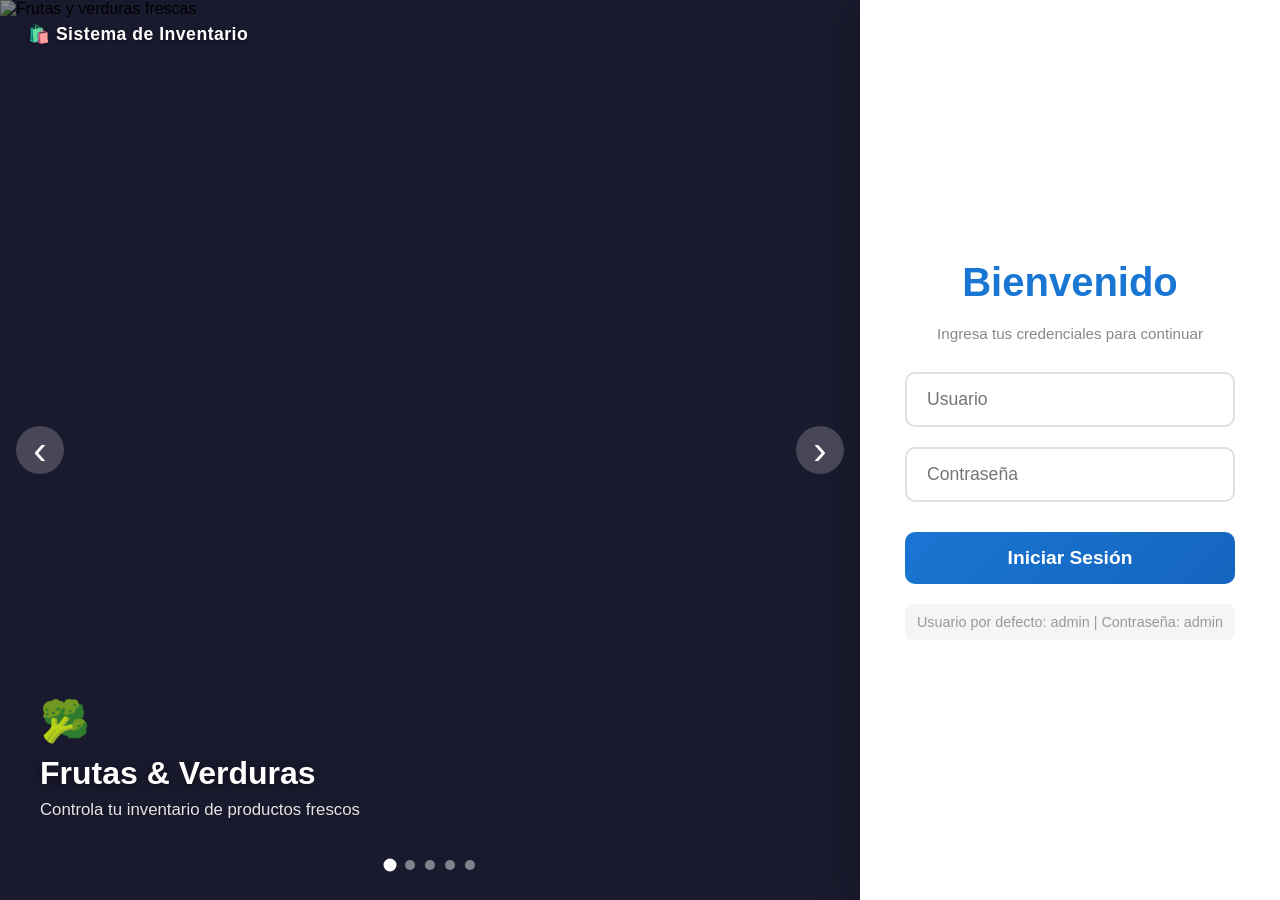
==== index.html @ e0948ab6 "primer commit" ====
<!DOCTYPE html>
<html lang="es">
<head>
    <meta charset="UTF-8">
    <meta name="viewport" content="width=device-width, initial-scale=1.0">
    <title>Sistema de Inventario</title>
    <link rel="stylesheet" href="styles.css">
    <!-- Librerías para exportar -->
    <script src="https://cdnjs.cloudflare.com/ajax/libs/xlsx/0.18.5/xlsx.full.min.js"></script>
    <script src="https://cdnjs.cloudflare.com/ajax/libs/jspdf/2.5.1/jspdf.umd.min.js"></script>
    <script src="https://cdnjs.cloudflare.com/ajax/libs/jspdf-autotable/3.5.31/jspdf.plugin.autotable.min.js"></script>
</head>
<body>
    <!-- Pantalla de Login -->
    <div id="loginScreen" class="login-screen">

        <!-- Carrusel izquierdo -->
        <div class="login-carousel">
            <div class="carousel-track">
                <div class="carousel-slide active">
                    <img src="https://images.unsplash.com/photo-1542838132-92c53300491e?w=800&q=80" alt="Frutas y verduras frescas">
                    <div class="carousel-caption">
                        <span class="carousel-icon">🥦</span>
                        <h2>Frutas & Verduras</h2>
                        <p>Controla tu inventario de productos frescos</p>
                    </div>
                </div>
                <div class="carousel-slide">
                    <img src="https://images.unsplash.com/photo-1498654896293-37aacf113fd9?w=800&q=80" alt="Granos y cereales">
                    <div class="carousel-caption">
                        <span class="carousel-icon">🌾</span>
                        <h2>Granos & Cereales</h2>
                        <p>Arroz, frijoles, lentejas y más</p>
                    </div>
                </div>
                <div class="carousel-slide">
                    <img src="https://images.unsplash.com/photo-1563636619-e9143da7973b?w=800&q=80" alt="Lácteos">
                    <div class="carousel-caption">
                        <span class="carousel-icon">🥛</span>
                        <h2>Lácteos</h2>
                        <p>Leche, quesos, yogures y derivados</p>
                    </div>
                </div>
                <div class="carousel-slide">
                    <img src="https://images.unsplash.com/photo-1607349913338-fca6f7fc42d0?w=800&q=80" alt="Carnes y proteínas">
                    <div class="carousel-caption">
                        <span class="carousel-icon">🥩</span>
                        <h2>Carnes & Proteínas</h2>
                        <p>Gestiona tu stock de proteínas fácilmente</p>
                    </div>
                </div>
                <div class="carousel-slide">
                    <img src="https://images.unsplash.com/photo-1574484284002-952d92456975?w=800&q=80" alt="Aceites y enlatados">
                    <div class="carousel-caption">
                        <span class="carousel-icon">🛒</span>
                        <h2>Canasta Familiar</h2>
                        <p>Todo tu mercado en un solo sistema</p>
                    </div>
                </div>
            </div>

            <!-- Indicadores -->
            <div class="carousel-dots">
                <span class="dot active" onclick="irASlide(0)"></span>
                <span class="dot" onclick="irASlide(1)"></span>
                <span class="dot" onclick="irASlide(2)"></span>
                <span class="dot" onclick="irASlide(3)"></span>
                <span class="dot" onclick="irASlide(4)"></span>
            </div>

            <!-- Flechas -->
            <button class="carousel-arrow left" onclick="moverCarrusel(-1)">&#8249;</button>
            <button class="carousel-arrow right" onclick="moverCarrusel(1)">&#8250;</button>

            <!-- Overlay con branding -->
            <div class="carousel-brand">
                <span>🛍️ Sistema de Inventario</span>
            </div>
        </div>

        <!-- Formulario derecho -->
        <div class="login-container">
            <h1>Bienvenido</h1>
            <p class="login-subtitle">Ingresa tus credenciales para continuar</p>
            <form id="formLogin">
                <input type="text" id="usuario" placeholder="Usuario" required>
                <input type="password" id="password" placeholder="Contraseña" required>
                <button type="submit">Iniciar Sesión</button>
            </form>
            <p class="login-hint">Usuario por defecto: admin | Contraseña: admin</p>
        </div>
    </div>

    <!-- Sistema Principal -->
    <div class="container" id="mainSystem" style="display: none;">
        <header>
            <h1>Sistema de Inventario</h1>
            <div class="user-info">
                <span id="nombreUsuario" class="user-name"></span>
                <span id="rolUsuario" class="user-role"></span>
                <button id="btnCerrarSesion" class="btn-logout">Cerrar Sesión</button>
            </div>
        </header>

        <nav class="tabs">
            <button class="tab-btn active" data-tab="ingresar">Ingresar Productos</button>
            <button class="tab-btn" data-tab="visualizar">Visualizar Productos</button>
            <button class="tab-btn" data-tab="seleccionar">Seleccionar Productos</button>
            <button class="tab-btn" id="tabUsuarios" data-tab="usuarios" style="display: none;">Gestión de Usuarios</button>
        </nav>

        <!-- Módulo 1: Ingresar Productos -->
        <section id="ingresar" class="tab-content active">
            <h2>Ingresar Productos</h2>
            
            <div class="input-mode">
                <button id="modoIndividual" class="mode-btn active">Individual</button>
                <button id="modoMasivo" class="mode-btn">Masivo</button>
            </div>

            <!-- Ingreso Individual -->
            <div id="formularioIndividual" class="form-container">
                <form id="formProducto">
                    <input type="text" id="nombre" placeholder="Nombre del producto" required>
                    <input type="number" id="cantidad" placeholder="Cantidad" required min="1">
                    <input type="number" id="precio" placeholder="Precio" required min="0" step="0.01">
                    <input type="text" id="categoria" placeholder="Categoría">
                    <button type="submit">Agregar Producto</button>
                </form>
            </div>

            <!-- Ingreso Masivo -->
            <div id="formularioMasivo" class="form-container" style="display: none;">
                <div class="upload-section">
                    <h3>Opción 1: Cargar desde archivo</h3>
                    <input type="file" id="archivoProductos" accept=".csv,.txt" class="file-input">
                    <button type="button" id="btnCargarArchivo" class="btn-cargar">Cargar Archivo CSV/TXT</button>
                    <p class="file-hint">Formato: nombre,cantidad,precio,categoría (una línea por producto)</p>
                </div>
                
                <div class="divider">O</div>
                
                <div class="manual-section">
                    <h3>Opción 2: Ingresar manualmente</h3>
                    <p>Ingresa productos en formato: nombre,cantidad,precio,categoría (uno por línea)</p>
                    <textarea id="productosMasivos" rows="10" placeholder="Ejemplo:&#10;Laptop,5,1200.50,Electrónica&#10;Mouse,20,15.99,Accesorios"></textarea>
                    <button id="btnAgregarMasivo">Agregar Productos Masivos</button>
                </div>
            </div>
        </section>

        <!-- Módulo 2: Visualizar Productos -->
        <section id="visualizar" class="tab-content">
            <h2>Visualizar Productos</h2>
            <div class="search-bar">
                <input type="text" id="buscar" placeholder="Buscar productos...">
            </div>
            <div id="listaProductos" class="productos-grid"></div>
        </section>

        <!-- Módulo 3: Seleccionar Productos -->
        <section id="seleccionar" class="tab-content">
            <h2>Seleccionar Productos</h2>
            <div id="productosSeleccion" class="productos-seleccion"></div>
            <div class="seleccion-acciones">
                <button id="btnVenderProductos" class="btn-vender">💰 Vender Productos</button>
                <button id="btnLimpiarSeleccion">🗑️ Limpiar Selección</button>
            </div>
            <div id="resumenSeleccion"></div>
        </section>

        <!-- Módulo 4: Gestión de Usuarios (Solo Admin) -->
        <section id="usuarios" class="tab-content">
            <h2>Gestión de Usuarios</h2>
            
            <div class="usuarios-header">
                <button id="btnNuevoUsuario" class="btn-nuevo-usuario">➕ Nuevo Usuario</button>
            </div>

            <div id="listaUsuarios" class="usuarios-grid"></div>
        </section>
    </div>

    <!-- Notificaciones -->
    <div id="notificacion" class="notificacion">
        <span class="notificacion-icono"></span>
        <span class="notificacion-mensaje"></span>
    </div>

    <!-- Modal para editar producto -->
    <div id="modalEditar" class="modal">
        <div class="modal-content">
            <h2>Editar Producto</h2>
            <form id="formEditar">
                <input type="hidden" id="editarId">
                <input type="text" id="editarNombre" placeholder="Nombre del producto" required>
                <input type="number" id="editarCantidad" placeholder="Cantidad" required min="1">
                <input type="number" id="editarPrecio" placeholder="Precio" required min="0" step="0.01">
                <input type="text" id="editarCategoria" placeholder="Categoría">
                <div class="modal-acciones">
                    <button type="submit" class="btn-guardar">Guardar Cambios</button>
                    <button type="button" class="btn-cancelar" onclick="cerrarModal()">Cancelar</button>
                </div>
            </form>
        </div>
    </div>

    <!-- Modal para seleccionar formato de exportación -->
    <div id="modalExportar" class="modal">
        <div class="modal-content modal-exportar">
            <h2>¿Cómo deseas exportar la factura?</h2>
            <p class="modal-subtitle">Selecciona el formato de exportación para la venta</p>
            <div class="export-buttons">
                <button id="btnConfirmarExcel" class="btn-export-option btn-excel">
                    <span class="icon">📊</span>
                    <span class="text">Exportar a CSV</span>
                    <span class="desc">Archivo .csv simple</span>
                </button>
                <button id="btnConfirmarPDF" class="btn-export-option btn-pdf">
                    <span class="icon">📄</span>
                    <span class="text">Exportar a PDF</span>
                    <span class="desc">Documento imprimible</span>
                </button>
            </div>
            <button class="btn-cancelar-modal" onclick="cerrarModalExportar()">Cancelar</button>
        </div>
    </div>

    <!-- Modal para crear/editar usuario -->
    <div id="modalUsuario" class="modal">
        <div class="modal-content">
            <h2 id="tituloModalUsuario">Nuevo Usuario</h2>
            <form id="formUsuario">
                <input type="hidden" id="usuarioId">
                <input type="text" id="usuarioNombre" placeholder="Nombre completo" required>
                <input type="text" id="usuarioUsername" placeholder="Nombre de usuario" required>
                <input type="password" id="usuarioPassword" placeholder="Contraseña" required>
                <select id="usuarioRol" required>
                    <option value="">Seleccionar rol</option>
                    <option value="admin">Administrador</option>
                    <option value="usuario">Usuario</option>
                </select>
                <div class="modal-acciones">
                    <button type="submit" class="btn-guardar">Guardar Usuario</button>
                    <button type="button" class="btn-cancelar" onclick="cerrarModalUsuario()">Cancelar</button>
                </div>
            </form>
        </div>
    </div>

    <script src="script.js"></script>

    <!-- Script del carrusel -->
    <script>
        let slideActual = 0;
        const slides = document.querySelectorAll('.carousel-slide');
        const dots = document.querySelectorAll('.dot');
        let intervalo = null;

        function mostrarSlide(index) {
            slides.forEach(s => s.classList.remove('active'));
            dots.forEach(d => d.classList.remove('active'));
            slideActual = (index + slides.length) % slides.length;
            slides[slideActual].classList.add('active');
            dots[slideActual].classList.add('active');
        }

        function moverCarrusel(direccion) {
            mostrarSlide(slideActual + direccion);
            reiniciarIntervalo();
        }

        function irASlide(index) {
            mostrarSlide(index);
            reiniciarIntervalo();
        }

        function reiniciarIntervalo() {
            clearInterval(intervalo);
            intervalo = setInterval(() => mostrarSlide(slideActual + 1), 4000);
        }

        intervalo = setInterval(() => mostrarSlide(slideActual + 1), 4000);
    </script>
</body>
</html>
---- styles.css ----
* {
    margin: 0;
    padding: 0;
    box-sizing: border-box;
}

body {
    font-family: 'Segoe UI', Tahoma, Geneva, Verdana, sans-serif;
    background: linear-gradient(135deg, #e3f2fd 0%, #bbdefb 100%);
    min-height: 100vh;
    padding: 20px;
}

/* ========== LOGIN CON CARRUSEL ========== */
.login-screen {
    display: flex;
    min-height: 100vh;
    position: fixed;
    top: 0;
    left: 0;
    right: 0;
    bottom: 0;
    z-index: 1000;
    background: #1a1a2e;
}

/* Carrusel lado izquierdo */
.login-carousel {
    flex: 1.2;
    position: relative;
    overflow: hidden;
    display: none;
}

@media (min-width: 768px) {
    .login-carousel { display: block; }
}

.carousel-track {
    width: 100%;
    height: 100%;
}

.carousel-slide {
    position: absolute;
    inset: 0;
    opacity: 0;
    transition: opacity 0.8s ease;
}

.carousel-slide.active {
    opacity: 1;
}

.carousel-slide img {
    width: 100%;
    height: 100%;
    object-fit: cover;
    filter: brightness(0.55);
}

.carousel-caption {
    position: absolute;
    bottom: 80px;
    left: 40px;
    right: 40px;
    color: white;
    animation: fadeUp 0.6s ease;
}

@keyframes fadeUp {
    from { opacity: 0; transform: translateY(20px); }
    to   { opacity: 1; transform: translateY(0); }
}

.carousel-icon {
    font-size: 2.5em;
    display: block;
    margin-bottom: 10px;
}

.carousel-caption h2 {
    font-size: 2em;
    font-weight: 700;
    margin-bottom: 8px;
    text-shadow: 0 2px 8px rgba(0,0,0,0.5);
}

.carousel-caption p {
    font-size: 1.05em;
    opacity: 0.88;
    text-shadow: 0 1px 4px rgba(0,0,0,0.4);
}

.carousel-arrow {
    position: absolute;
    top: 50%;
    transform: translateY(-50%);
    background: rgba(255,255,255,0.2);
    border: none;
    color: white;
    font-size: 2.5em;
    width: 48px;
    height: 48px;
    border-radius: 50%;
    cursor: pointer;
    transition: background 0.3s;
    display: flex;
    align-items: center;
    justify-content: center;
    z-index: 10;
    backdrop-filter: blur(4px);
    line-height: 1;
}

.carousel-arrow:hover { background: rgba(255,255,255,0.4); }
.carousel-arrow.left  { left: 16px; }
.carousel-arrow.right { right: 16px; }

.carousel-dots {
    position: absolute;
    bottom: 30px;
    left: 50%;
    transform: translateX(-50%);
    display: flex;
    gap: 10px;
    z-index: 10;
}

.dot {
    width: 10px;
    height: 10px;
    border-radius: 50%;
    background: rgba(255,255,255,0.45);
    cursor: pointer;
    transition: all 0.3s;
}

.dot.active {
    background: white;
    transform: scale(1.3);
}

.carousel-brand {
    position: absolute;
    top: 24px;
    left: 28px;
    color: white;
    font-size: 1.1em;
    font-weight: 600;
    letter-spacing: 0.5px;
    text-shadow: 0 1px 4px rgba(0,0,0,0.4);
    z-index: 10;
}

/* Formulario lado derecho */
.login-container {
    flex: 0 0 420px;
    background: white;
    display: flex;
    flex-direction: column;
    justify-content: center;
    padding: 50px 45px;
    animation: slideIn 0.5s ease-out;
    box-shadow: -10px 0 40px rgba(0,0,0,0.15);
    overflow-y: auto;
}

@media (max-width: 767px) {
    .login-container {
        flex: 1;
        box-shadow: none;
    }
}

.login-logo {
    font-size: 3em;
    text-align: center;
    margin-bottom: 10px;
}

.login-subtitle {
    text-align: center;
    color: #888;
    font-size: 0.95em;
    margin-bottom: 30px;
    margin-top: -10px;
}

@keyframes slideIn {
    from {
        opacity: 0;
        transform: translateY(-30px);
    }
    to {
        opacity: 1;
        transform: translateY(0);
    }
}

.login-container h1 {
    color: #1976d2;
    font-size: 2.5em;
    margin-bottom: 30px;
    text-align: center;
    font-weight: 600;
}

#formLogin {
    display: flex;
    flex-direction: column;
    gap: 20px;
}

#formLogin input {
    padding: 15px 20px;
    border: 2px solid #e0e0e0;
    border-radius: 10px;
    font-size: 1.1em;
    transition: all 0.3s;
}

#formLogin input:focus {
    outline: none;
    border-color: #1976d2;
    box-shadow: 0 0 0 3px rgba(25, 118, 210, 0.1);
}

#formLogin button {
    padding: 15px;
    background: linear-gradient(135deg, #1976d2 0%, #1565c0 100%);
    color: white;
    border: none;
    border-radius: 10px;
    font-size: 1.2em;
    font-weight: 600;
    cursor: pointer;
    transition: all 0.3s;
    margin-top: 10px;
}

#formLogin button:hover {
    transform: translateY(-2px);
    box-shadow: 0 10px 25px rgba(25, 118, 210, 0.4);
}

#formLogin button:active {
    transform: translateY(0);
}

.login-hint {
    text-align: center;
    color: #999;
    font-size: 0.9em;
    margin-top: 20px;
    padding: 10px;
    background: #f5f5f5;
    border-radius: 8px;
}


.container {
    max-width: 1200px;
    margin: 0 auto;
    background: white;
    border-radius: 15px;
    box-shadow: 0 10px 40px rgba(0,0,0,0.2);
    overflow: hidden;
}

header {
    background: linear-gradient(135deg, #1976d2 0%, #1565c0 100%);
    color: white;
    padding: 30px;
    display: flex;
    justify-content: space-between;
    align-items: center;
}

header h1 {
    font-size: 2.5em;
    margin: 0;
}

.user-info {
    display: flex;
    align-items: center;
    gap: 15px;
}

.user-name {
    font-size: 1.1em;
    font-weight: 600;
}

.user-role {
    background: rgba(255,255,255,0.3);
    padding: 5px 15px;
    border-radius: 20px;
    font-size: 0.9em;
    font-weight: 600;
    text-transform: uppercase;
}

.btn-logout {
    padding: 10px 20px;
    background: rgba(255,255,255,0.2);
    color: white;
    border: 2px solid white;
    border-radius: 8px;
    cursor: pointer;
    font-size: 1em;
    transition: all 0.3s;
}

.btn-logout:hover {
    background: white;
    color: #1976d2;
}


.tabs {
    display: flex;
    background: #f5f5f5;
    border-bottom: 2px solid #ddd;
}

.tab-btn {
    flex: 1;
    padding: 15px;
    border: none;
    background: transparent;
    cursor: pointer;
    font-size: 1em;
    transition: all 0.3s;
}

.tab-btn:hover {
    background: #e0e0e0;
}

.tab-btn.active {
    background: white;
    border-bottom: 3px solid #1976d2;
    font-weight: bold;
}

.tab-content {
    display: none;
    padding: 30px;
}

.tab-content.active {
    display: block;
}

.input-mode {
    display: flex;
    gap: 10px;
    margin-bottom: 20px;
}

.mode-btn {
    padding: 10px 20px;
    border: 2px solid #1976d2;
    background: white;
    color: #1976d2;
    cursor: pointer;
    border-radius: 5px;
    transition: all 0.3s;
}

.mode-btn.active {
    background: #1976d2;
    color: white;
}

.form-container {
    background: #f9f9f9;
    padding: 20px;
    border-radius: 10px;
}

#formProducto {
    display: flex;
    flex-direction: column;
    gap: 15px;
}

input, textarea {
    padding: 12px;
    border: 2px solid #ddd;
    border-radius: 5px;
    font-size: 1em;
}

input:focus, textarea:focus {
    outline: none;
    border-color: #1976d2;
}

button[type="submit"], #btnAgregarMasivo {
    padding: 12px;
    background: #1976d2;
    color: white;
    border: none;
    border-radius: 5px;
    cursor: pointer;
    font-size: 1em;
    transition: background 0.3s;
}

button[type="submit"]:hover, #btnAgregarMasivo:hover {
    background: #1565c0;
}

.search-bar {
    margin-bottom: 20px;
}

#buscar {
    width: 100%;
}

.productos-grid {
    display: grid;
    grid-template-columns: repeat(auto-fill, minmax(250px, 1fr));
    gap: 20px;
}

.producto-card {
    background: #f9f9f9;
    padding: 20px;
    border-radius: 10px;
    border: 2px solid #ddd;
    transition: transform 0.3s, box-shadow 0.3s;
}

.producto-card:hover {
    transform: translateY(-5px);
    box-shadow: 0 5px 15px rgba(0,0,0,0.1);
}

.producto-card h3 {
    color: #1976d2;
    margin-bottom: 10px;
}

.producto-card p {
    margin: 5px 0;
    color: #666;
}

.producto-acciones {
    display: flex;
    gap: 10px;
    margin-top: 15px;
}

.btn-editar, .btn-eliminar {
    flex: 1;
    padding: 8px 15px;
    border: none;
    border-radius: 5px;
    cursor: pointer;
    font-size: 0.9em;
    font-weight: 600;
    transition: all 0.3s;
}

.btn-editar {
    background: #4caf50;
    color: white;
}

.btn-editar:hover {
    background: #45a049;
    transform: translateY(-2px);
}

.btn-eliminar {
    background: #f44336;
    color: white;
}

.btn-eliminar:hover {
    background: #da190b;
    transform: translateY(-2px);
}


/* Selección de productos */
.productos-seleccion {
    display: grid;
    grid-template-columns: repeat(auto-fill, minmax(250px, 1fr));
    gap: 20px;
    margin-bottom: 20px;
}

/* ÚNICA definición de .producto-seleccionable (eliminadas las duplicadas) */
.producto-seleccionable {
    background: #f9f9f9;
    padding: 20px;
    border-radius: 10px;
    border: 2px solid #ddd;
    transition: all 0.3s;
}

.producto-seleccionable:hover {
    border-color: #1976d2;
    transform: translateY(-2px);
    box-shadow: 0 5px 15px rgba(0,0,0,0.1);
}

.producto-seleccionable.seleccionado {
    background: #e3f2fd;
    border-color: #1976d2;
    border-width: 3px;
}

.seleccion-acciones {
    display: flex;
    gap: 10px;
    margin-bottom: 20px;
}

/* Botón limpiar selección (eliminado #btnExportar que era huérfano) */
#btnLimpiarSeleccion {
    padding: 12px 24px;
    border: none;
    border-radius: 5px;
    cursor: pointer;
    font-size: 1em;
    transition: all 0.3s;
    background: #f44336;
    color: white;
}

#btnLimpiarSeleccion:hover {
    background: #da190b;
}

#resumenSeleccion {
    background: #f9f9f9;
    padding: 20px;
    border-radius: 10px;
    border-left: 4px solid #667eea;
}


/* Modal */
.modal {
    display: none;
    position: fixed;
    z-index: 2000;
    left: 0;
    top: 0;
    width: 100%;
    height: 100%;
    background-color: rgba(0,0,0,0.5);
    animation: fadeIn 0.3s;
}

@keyframes fadeIn {
    from { opacity: 0; }
    to { opacity: 1; }
}

.modal-content {
    background-color: white;
    margin: 5% auto;
    padding: 40px;
    border-radius: 15px;
    width: 90%;
    max-width: 500px;
    box-shadow: 0 20px 60px rgba(0,0,0,0.3);
    animation: slideDown 0.3s;
}

@keyframes slideDown {
    from {
        opacity: 0;
        transform: translateY(-50px);
    }
    to {
        opacity: 1;
        transform: translateY(0);
    }
}

.modal-content h2 {
    color: #1976d2;
    margin-bottom: 25px;
    font-size: 2em;
}

#formEditar {
    display: flex;
    flex-direction: column;
    gap: 15px;
}

#formEditar input {
    padding: 12px;
    border: 2px solid #ddd;
    border-radius: 8px;
    font-size: 1em;
    transition: all 0.3s;
}

#formEditar input:focus {
    outline: none;
    border-color: #1976d2;
    box-shadow: 0 0 0 3px rgba(25, 118, 210, 0.1);
}

.modal-acciones {
    display: flex;
    gap: 10px;
    margin-top: 10px;
}

.btn-guardar, .btn-cancelar {
    flex: 1;
    padding: 12px;
    border: none;
    border-radius: 8px;
    cursor: pointer;
    font-size: 1em;
    font-weight: 600;
    transition: all 0.3s;
}

.btn-guardar {
    background: #1976d2;
    color: white;
}

.btn-guardar:hover {
    background: #1565c0;
    transform: translateY(-2px);
}

.btn-cancelar {
    background: #e0e0e0;
    color: #666;
}

.btn-cancelar:hover {
    background: #d0d0d0;
    transform: translateY(-2px);
}

/* Modal de exportación */
.modal-exportar {
    max-width: 600px;
    text-align: center;
}

.modal-exportar h2 {
    margin-bottom: 10px;
}

.modal-subtitle {
    color: #666;
    margin-bottom: 30px;
    font-size: 1em;
}

.export-buttons {
    display: flex;
    gap: 20px;
    margin-bottom: 25px;
}

.btn-export-option {
    flex: 1;
    display: flex;
    flex-direction: column;
    align-items: center;
    gap: 10px;
    padding: 30px 20px;
    border: 3px solid #e0e0e0;
    border-radius: 15px;
    background: white;
    cursor: pointer;
    transition: all 0.3s;
}

.btn-export-option:hover {
    transform: translateY(-5px);
    box-shadow: 0 10px 30px rgba(0,0,0,0.15);
}

.btn-export-option .icon {
    font-size: 3em;
}

.btn-export-option .text {
    font-size: 1.2em;
    font-weight: 600;
    color: #333;
}

.btn-export-option .desc {
    font-size: 0.9em;
    color: #999;
}

.btn-excel {
    border-color: #217346;
}

.btn-excel:hover {
    border-color: #217346;
    background: #f0f8f4;
}

.btn-pdf {
    border-color: #d32f2f;
}

.btn-pdf:hover {
    border-color: #d32f2f;
    background: #fef5f5;
}

.btn-cancelar-modal {
    width: 100%;
    padding: 12px;
    background: #e0e0e0;
    color: #666;
    border: none;
    border-radius: 8px;
    cursor: pointer;
    font-size: 1em;
    font-weight: 600;
    transition: all 0.3s;
}

.btn-cancelar-modal:hover {
    background: #d0d0d0;
}

/* Botón de vender */
.btn-vender {
    padding: 12px 24px;
    background: #4caf50;
    color: white;
    border: none;
    border-radius: 5px;
    cursor: pointer;
    font-size: 1em;
    font-weight: 600;
    transition: all 0.3s;
}

.btn-vender:hover {
    background: #45a049;
}

/* Notificaciones */
.notificacion {
    display: none;
    position: fixed;
    top: 20px;
    right: 20px;
    background: white;
    padding: 20px 25px;
    border-radius: 12px;
    box-shadow: 0 10px 40px rgba(0,0,0,0.2);
    z-index: 3000;
    min-width: 300px;
    animation: slideInRight 0.4s ease-out;
}

@keyframes slideInRight {
    from {
        opacity: 0;
        transform: translateX(100px);
    }
    to {
        opacity: 1;
        transform: translateX(0);
    }
}

.notificacion.show {
    display: flex;
    align-items: center;
    gap: 15px;
}

.notificacion-icono {
    font-size: 2em;
    font-weight: bold;
}

.notificacion.exito {
    border-left: 5px solid #4caf50;
}

.notificacion.exito .notificacion-icono {
    color: #4caf50;
}

.notificacion.exito .notificacion-icono::before {
    content: '✓';
}

.notificacion.error {
    border-left: 5px solid #f44336;
}

.notificacion.error .notificacion-icono {
    color: #f44336;
}

.notificacion.error .notificacion-icono::before {
    content: '✕';
}

.notificacion-mensaje {
    font-size: 1em;
    color: #333;
    flex: 1;
}

/* Cantidad selector */
.cantidad-selector {
    display: flex;
    align-items: center;
    gap: 10px;
    margin-top: 15px;
}

.cantidad-selector label {
    font-weight: 600;
    color: #666;
}

.cantidad-selector input {
    width: 80px;
    padding: 8px;
    border: 2px solid #ddd;
    border-radius: 5px;
    font-size: 1em;
    text-align: center;
}

.cantidad-selector input:focus {
    outline: none;
    border-color: #1976d2;
}

.cantidad-disponible {
    font-size: 0.9em;
    color: #999;
    margin-top: 5px;
}

.btn-seleccionar {
    width: 100%;
    padding: 10px;
    margin-top: 10px;
    background: #1976d2;
    color: white;
    border: none;
    border-radius: 8px;
    cursor: pointer;
    font-weight: 600;
    transition: all 0.3s;
}

.btn-seleccionar:hover {
    background: #1565c0;
    transform: translateY(-2px);
}

.btn-seleccionar.seleccionado {
    background: #4caf50;
}

.btn-seleccionar.seleccionado:hover {
    background: #45a049;
}

/* Carga de archivos */
.upload-section, .manual-section {
    margin-bottom: 20px;
}

.upload-section h3, .manual-section h3 {
    color: #1976d2;
    margin-bottom: 15px;
    font-size: 1.2em;
}

.file-input {
    display: block;
    width: 100%;
    padding: 10px;
    margin: 10px 0;
    border: 2px dashed #1976d2;
    border-radius: 8px;
    background: #f5f5f5;
    cursor: pointer;
}

.file-input::-webkit-file-upload-button {
    padding: 8px 15px;
    background: #1976d2;
    color: white;
    border: none;
    border-radius: 5px;
    cursor: pointer;
}

.btn-cargar {
    width: 100%;
    padding: 12px;
    background: #1976d2;
    color: white;
    border: none;
    border-radius: 8px;
    cursor: pointer;
    font-size: 1em;
    font-weight: 600;
    transition: all 0.3s;
}

.btn-cargar:hover {
    background: #1565c0;
}

.file-hint {
    font-size: 0.9em;
    color: #666;
    margin-top: 10px;
    font-style: italic;
}

.divider {
    text-align: center;
    margin: 30px 0;
    position: relative;
    color: #999;
    font-weight: bold;
}

.divider::before,
.divider::after {
    content: '';
    position: absolute;
    top: 50%;
    width: 45%;
    height: 1px;
    background: #ddd;
}

.divider::before {
    left: 0;
}

.divider::after {
    right: 0;
}

/* Botones de exportación (clases auxiliares) */
.btn-export-excel, .btn-export-pdf {
    padding: 12px 24px;
    border: none;
    border-radius: 5px;
    cursor: pointer;
    font-size: 1em;
    font-weight: 600;
    transition: all 0.3s;
}

.btn-export-excel {
    background: #217346;
    color: white;
}

.btn-export-excel:hover {
    background: #1a5c37;
}

.btn-export-pdf {
    background: #d32f2f;
    color: white;
}

.btn-export-pdf:hover {
    background: #b71c1c;
}

/* Gestión de Usuarios */
.usuarios-header {
    margin-bottom: 20px;
}

.btn-nuevo-usuario {
    padding: 12px 24px;
    background: #1976d2;
    color: white;
    border: none;
    border-radius: 8px;
    cursor: pointer;
    font-size: 1em;
    font-weight: 600;
    transition: all 0.3s;
}

.btn-nuevo-usuario:hover {
    background: #1565c0;
    transform: translateY(-2px);
}

.usuarios-grid {
    display: grid;
    grid-template-columns: repeat(auto-fill, minmax(300px, 1fr));
    gap: 20px;
}

.usuario-card {
    background: #f9f9f9;
    padding: 20px;
    border-radius: 10px;
    border: 2px solid #ddd;
    transition: all 0.3s;
}

.usuario-card:hover {
    transform: translateY(-5px);
    box-shadow: 0 5px 15px rgba(0,0,0,0.1);
}

.usuario-card h3 {
    color: #1976d2;
    margin-bottom: 10px;
    font-size: 1.3em;
}

.usuario-card p {
    margin: 8px 0;
    color: #666;
}

.usuario-badge {
    display: inline-block;
    padding: 5px 12px;
    border-radius: 15px;
    font-size: 0.85em;
    font-weight: 600;
    text-transform: uppercase;
    margin-top: 5px;
}

.usuario-badge.admin {
    background: #ff9800;
    color: white;
}

.usuario-badge.usuario {
    background: #4caf50;
    color: white;
}

.usuario-acciones {
    display: flex;
    gap: 10px;
    margin-top: 15px;
}

.btn-editar-usuario, .btn-eliminar-usuario {
    flex: 1;
    padding: 8px 15px;
    border: none;
    border-radius: 5px;
    cursor: pointer;
    font-size: 0.9em;
    font-weight: 600;
    transition: all 0.3s;
}

.btn-editar-usuario {
    background: #2196f3;
    color: white;
}

.btn-editar-usuario:hover {
    background: #1976d2;
    transform: translateY(-2px);
}

.btn-eliminar-usuario {
    background: #f44336;
    color: white;
}

.btn-eliminar-usuario:hover {
    background: #da190b;
    transform: translateY(-2px);
}

#formUsuario select {
    padding: 12px;
    border: 2px solid #ddd;
    border-radius: 8px;
    font-size: 1em;
    transition: all 0.3s;
    background: white;
}

#formUsuario select:focus {
    outline: none;
    border-color: #1976d2;
    box-shadow: 0 0 0 3px rgba(25, 118, 210, 0.1);
}
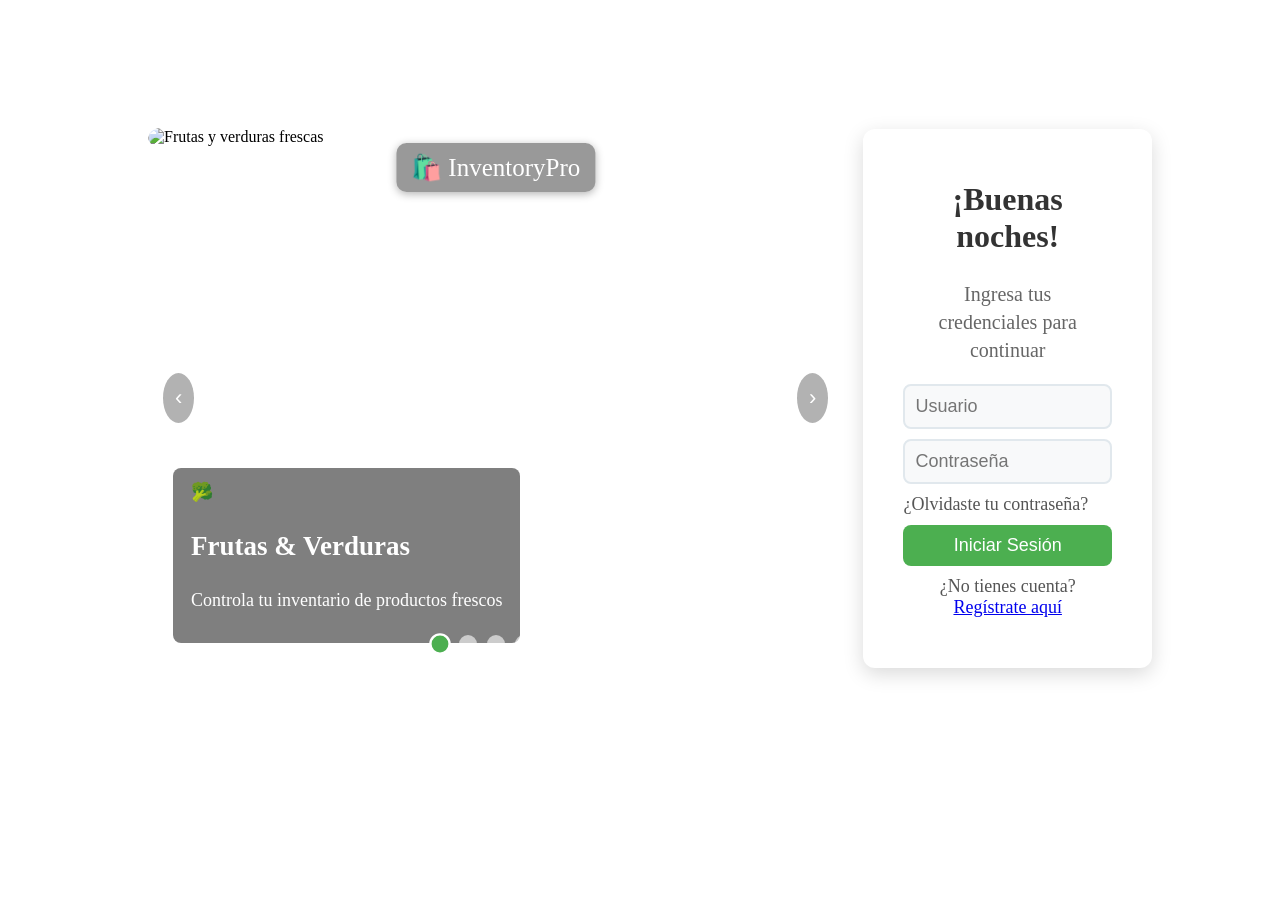
==== commit 0a50c23d: "Se separo CSS y JS en modulos" ====
--- a/index.html
+++ b/index.html
@@ -3,284 +3,203 @@
 <head>
     <meta charset="UTF-8">
     <meta name="viewport" content="width=device-width, initial-scale=1.0">
-    <title>Sistema de Inventario</title>
-    <link rel="stylesheet" href="styles.css">
-    <!-- Librerías para exportar -->
-    <script src="https://cdnjs.cloudflare.com/ajax/libs/xlsx/0.18.5/xlsx.full.min.js"></script>
-    <script src="https://cdnjs.cloudflare.com/ajax/libs/jspdf/2.5.1/jspdf.umd.min.js"></script>
-    <script src="https://cdnjs.cloudflare.com/ajax/libs/jspdf-autotable/3.5.31/jspdf.plugin.autotable.min.js"></script>
+    <title>InventoryPro</title>
+
+    <!-- CSS modular -->
+    <link rel="stylesheet" href="../CSS/login.css">
+    <link rel="stylesheet" href="../CSS/carousel.css">
+    <link rel="stylesheet" href="../CSS/main.css">
+    <link rel="stylesheet" href="../CSS/modals.css">
+
+    <!-- Librerías externas con defer -->
+    <script src="https://cdnjs.cloudflare.com/ajax/libs/xlsx/0.18.5/xlsx.full.min.js" defer></script>
+    <script src="https://cdnjs.cloudflare.com/ajax/libs/jspdf/2.5.1/jspdf.umd.min.js" defer></script>
+    <script src="https://cdnjs.cloudflare.com/ajax/libs/jspdf-autotable/3.5.31/jspdf.plugin.autotable.min.js" defer></script>
 </head>
 <body>
-    <!-- Pantalla de Login -->
-    <div id="loginScreen" class="login-screen">
-
-        <!-- Carrusel izquierdo -->
-        <div class="login-carousel">
-            <div class="carousel-track">
-                <div class="carousel-slide active">
-                    <img src="https://images.unsplash.com/photo-1542838132-92c53300491e?w=800&q=80" alt="Frutas y verduras frescas">
-                    <div class="carousel-caption">
-                        <span class="carousel-icon">🥦</span>
-                        <h2>Frutas & Verduras</h2>
-                        <p>Controla tu inventario de productos frescos</p>
-                    </div>
-                </div>
-                <div class="carousel-slide">
-                    <img src="https://images.unsplash.com/photo-1498654896293-37aacf113fd9?w=800&q=80" alt="Granos y cereales">
-                    <div class="carousel-caption">
-                        <span class="carousel-icon">🌾</span>
-                        <h2>Granos & Cereales</h2>
-                        <p>Arroz, frijoles, lentejas y más</p>
-                    </div>
-                </div>
-                <div class="carousel-slide">
-                    <img src="https://images.unsplash.com/photo-1563636619-e9143da7973b?w=800&q=80" alt="Lácteos">
-                    <div class="carousel-caption">
-                        <span class="carousel-icon">🥛</span>
-                        <h2>Lácteos</h2>
-                        <p>Leche, quesos, yogures y derivados</p>
-                    </div>
-                </div>
-                <div class="carousel-slide">
-                    <img src="https://images.unsplash.com/photo-1607349913338-fca6f7fc42d0?w=800&q=80" alt="Carnes y proteínas">
-                    <div class="carousel-caption">
-                        <span class="carousel-icon">🥩</span>
-                        <h2>Carnes & Proteínas</h2>
-                        <p>Gestiona tu stock de proteínas fácilmente</p>
-                    </div>
-                </div>
-                <div class="carousel-slide">
-                    <img src="https://images.unsplash.com/photo-1574484284002-952d92456975?w=800&q=80" alt="Aceites y enlatados">
-                    <div class="carousel-caption">
-                        <span class="carousel-icon">🛒</span>
-                        <h2>Canasta Familiar</h2>
-                        <p>Todo tu mercado en un solo sistema</p>
-                    </div>
-                </div>
-            </div>
-
-            <!-- Indicadores -->
-            <div class="carousel-dots">
-                <span class="dot active" onclick="irASlide(0)"></span>
-                <span class="dot" onclick="irASlide(1)"></span>
-                <span class="dot" onclick="irASlide(2)"></span>
-                <span class="dot" onclick="irASlide(3)"></span>
-                <span class="dot" onclick="irASlide(4)"></span>
-            </div>
-
-            <!-- Flechas -->
-            <button class="carousel-arrow left" onclick="moverCarrusel(-1)">&#8249;</button>
-            <button class="carousel-arrow right" onclick="moverCarrusel(1)">&#8250;</button>
-
-            <!-- Overlay con branding -->
-            <div class="carousel-brand">
-                <span>🛍️ Sistema de Inventario</span>
-            </div>
-        </div>
-
-        <!-- Formulario derecho -->
-        <div class="login-container">
-            <h1>Bienvenido</h1>
-            <p class="login-subtitle">Ingresa tus credenciales para continuar</p>
-            <form id="formLogin">
-                <input type="text" id="usuario" placeholder="Usuario" required>
-                <input type="password" id="password" placeholder="Contraseña" required>
-                <button type="submit">Iniciar Sesión</button>
-            </form>
-            <p class="login-hint">Usuario por defecto: admin | Contraseña: admin</p>
+
+<!-- Pantalla de Login -->
+<div id="loginScreen" class="login-screen">
+
+    <!-- Espacio izquierdo 5% -->
+    <div class="spacer-left"></div>
+
+    <!-- Carrusel 60% -->
+    <div class="login-carousel">
+        <div class="carousel-track">
+            <!-- Slides -->
+            <div class="carousel-slide active">
+                <img src="https://images.unsplash.com/photo-1542838132-92c53300491e?w=800&q=80" alt="Frutas y verduras frescas">
+                <div class="carousel-caption">
+                    <span class="carousel-icon">🥦</span>
+                    <h2>Frutas & Verduras</h2>
+                    <p>Controla tu inventario de productos frescos</p>
+                </div>
+            </div>
+            <div class="carousel-slide">
+                <img src="https://images.unsplash.com/photo-1498654896293-37aacf113fd9?w=800&q=80" alt="Granos y cereales">
+                <div class="carousel-caption">
+                    <span class="carousel-icon">🌾</span>
+                    <h2>Granos & Cereales</h2>
+                    <p>Arroz, frijoles, lentejas y más</p>
+                </div>
+            </div>
+            <div class="carousel-slide">
+                <img src="https://images.unsplash.com/photo-1563636619-e9143da7973b?w=800&q=80" alt="Lácteos">
+                <div class="carousel-caption">
+                    <span class="carousel-icon">🥛</span>
+                    <h2>Lácteos</h2>
+                    <p>Leche, quesos, yogures y derivados</p>
+                </div>
+            </div>
+            <div class="carousel-slide">
+                <img src="https://images.unsplash.com/photo-1607349913338-fca6f7fc42d0?w=800&q=80" alt="Carnes y proteínas">
+                <div class="carousel-caption">
+                    <span class="carousel-icon">🥩</span>
+                    <h2>Carnes & Proteínas</h2>
+                    <p>Gestiona tu stock de proteínas fácilmente</p>
+                </div>
+            </div>
+            <div class="carousel-slide">
+                <img src="https://images.unsplash.com/photo-1574484284002-952d92456975?w=800&q=80" alt="Aceites y enlatados">
+                <div class="carousel-caption">
+                    <span class="carousel-icon">🛒</span>
+                    <h2>Canasta Familiar</h2>
+                    <p>Todo tu mercado en un solo sistema</p>
+                </div>
+            </div>
+        </div>
+
+       <!-- Indicadores del carrusel -->
+        <div class="carousel-dots">
+            <span class="dot active" onclick="irASlide(0)"></span>
+            <span class="dot" onclick="irASlide(1)"></span>
+            <span class="dot" onclick="irASlide(2)"></span>
+            <span class="dot" onclick="irASlide(3)"></span>
+            <span class="dot" onclick="irASlide(4)"></span>
+        </div>
+
+        <!-- Flechas del carrusel -->
+        <button class="carousel-arrow left" onclick="moverCarrusel(-1)">
+            <span class="arrow-icon">&#8249;</span>
+        </button>
+        <button class="carousel-arrow right" onclick="moverCarrusel(1)">
+            <span class="arrow-icon">&#8250;</span>
+        </button>
+
+        <!-- Branding del carrusel -->
+        <div class="carousel-brand">
+            <span>🛍️ InventoryPro</span>
         </div>
     </div>
 
-    <!-- Sistema Principal -->
-    <div class="container" id="mainSystem" style="display: none;">
-        <header>
-            <h1>Sistema de Inventario</h1>
-            <div class="user-info">
-                <span id="nombreUsuario" class="user-name"></span>
-                <span id="rolUsuario" class="user-role"></span>
-                <button id="btnCerrarSesion" class="btn-logout">Cerrar Sesión</button>
-            </div>
-        </header>
-
-        <nav class="tabs">
-            <button class="tab-btn active" data-tab="ingresar">Ingresar Productos</button>
-            <button class="tab-btn" data-tab="visualizar">Visualizar Productos</button>
-            <button class="tab-btn" data-tab="seleccionar">Seleccionar Productos</button>
-            <button class="tab-btn" id="tabUsuarios" data-tab="usuarios" style="display: none;">Gestión de Usuarios</button>
-        </nav>
-
-        <!-- Módulo 1: Ingresar Productos -->
-        <section id="ingresar" class="tab-content active">
-            <h2>Ingresar Productos</h2>
-            
-            <div class="input-mode">
-                <button id="modoIndividual" class="mode-btn active">Individual</button>
-                <button id="modoMasivo" class="mode-btn">Masivo</button>
-            </div>
-
-            <!-- Ingreso Individual -->
-            <div id="formularioIndividual" class="form-container">
-                <form id="formProducto">
-                    <input type="text" id="nombre" placeholder="Nombre del producto" required>
-                    <input type="number" id="cantidad" placeholder="Cantidad" required min="1">
-                    <input type="number" id="precio" placeholder="Precio" required min="0" step="0.01">
-                    <input type="text" id="categoria" placeholder="Categoría">
-                    <button type="submit">Agregar Producto</button>
-                </form>
-            </div>
-
-            <!-- Ingreso Masivo -->
-            <div id="formularioMasivo" class="form-container" style="display: none;">
-                <div class="upload-section">
-                    <h3>Opción 1: Cargar desde archivo</h3>
-                    <input type="file" id="archivoProductos" accept=".csv,.txt" class="file-input">
-                    <button type="button" id="btnCargarArchivo" class="btn-cargar">Cargar Archivo CSV/TXT</button>
-                    <p class="file-hint">Formato: nombre,cantidad,precio,categoría (una línea por producto)</p>
-                </div>
-                
-                <div class="divider">O</div>
-                
-                <div class="manual-section">
-                    <h3>Opción 2: Ingresar manualmente</h3>
-                    <p>Ingresa productos en formato: nombre,cantidad,precio,categoría (uno por línea)</p>
-                    <textarea id="productosMasivos" rows="10" placeholder="Ejemplo:&#10;Laptop,5,1200.50,Electrónica&#10;Mouse,20,15.99,Accesorios"></textarea>
-                    <button id="btnAgregarMasivo">Agregar Productos Masivos</button>
-                </div>
-            </div>
-        </section>
-
-        <!-- Módulo 2: Visualizar Productos -->
-        <section id="visualizar" class="tab-content">
-            <h2>Visualizar Productos</h2>
-            <div class="search-bar">
-                <input type="text" id="buscar" placeholder="Buscar productos...">
-            </div>
-            <div id="listaProductos" class="productos-grid"></div>
-        </section>
-
-        <!-- Módulo 3: Seleccionar Productos -->
-        <section id="seleccionar" class="tab-content">
-            <h2>Seleccionar Productos</h2>
-            <div id="productosSeleccion" class="productos-seleccion"></div>
-            <div class="seleccion-acciones">
-                <button id="btnVenderProductos" class="btn-vender">💰 Vender Productos</button>
-                <button id="btnLimpiarSeleccion">🗑️ Limpiar Selección</button>
-            </div>
-            <div id="resumenSeleccion"></div>
-        </section>
-
-        <!-- Módulo 4: Gestión de Usuarios (Solo Admin) -->
-        <section id="usuarios" class="tab-content">
-            <h2>Gestión de Usuarios</h2>
-            
-            <div class="usuarios-header">
-                <button id="btnNuevoUsuario" class="btn-nuevo-usuario">➕ Nuevo Usuario</button>
-            </div>
-
-            <div id="listaUsuarios" class="usuarios-grid"></div>
-        </section>
+    <!-- Formulario login 30% -->
+    <div class="login-container">
+        <h1 id="login-title">¡Bienvenido de nuevo!</h1> <!-- saludo cordial -->
+        <p class="login-subtitle">Ingresa tus credenciales para continuar</p>
+
+        <form id="formLogin">
+            <input type="text" id="usuario" class="input-field" placeholder="Usuario" required>
+            <input type="password" id="password" class="input-field" placeholder="Contraseña" required>
+
+            <!-- Opciones login -->
+            <div class="login-options">
+               <a href="#" class="forgot-password">¿Olvidaste tu contraseña?</a>
+            </div>
+
+            <button type="submit" class="btn-submit">Iniciar Sesión</button>
+        </form>
+
+        <!-- Mensaje de error / aviso -->
+        <p id="login-error" class="login-error" style="display:none;">Usuario o contraseña incorrectos</p>
+
+        <!-- Información adicional -->
+        <p class="login-register">¿No tienes cuenta? <a href="#">Regístrate aquí</a></p>
     </div>
 
-    <!-- Notificaciones -->
-    <div id="notificacion" class="notificacion">
-        <span class="notificacion-icono"></span>
-        <span class="notificacion-mensaje"></span>
-    </div>
-
-    <!-- Modal para editar producto -->
-    <div id="modalEditar" class="modal">
-        <div class="modal-content">
-            <h2>Editar Producto</h2>
-            <form id="formEditar">
-                <input type="hidden" id="editarId">
-                <input type="text" id="editarNombre" placeholder="Nombre del producto" required>
-                <input type="number" id="editarCantidad" placeholder="Cantidad" required min="1">
-                <input type="number" id="editarPrecio" placeholder="Precio" required min="0" step="0.01">
-                <input type="text" id="editarCategoria" placeholder="Categoría">
-                <div class="modal-acciones">
-                    <button type="submit" class="btn-guardar">Guardar Cambios</button>
-                    <button type="button" class="btn-cancelar" onclick="cerrarModal()">Cancelar</button>
-                </div>
-            </form>
-        </div>
-    </div>
-
-    <!-- Modal para seleccionar formato de exportación -->
-    <div id="modalExportar" class="modal">
-        <div class="modal-content modal-exportar">
-            <h2>¿Cómo deseas exportar la factura?</h2>
-            <p class="modal-subtitle">Selecciona el formato de exportación para la venta</p>
-            <div class="export-buttons">
-                <button id="btnConfirmarExcel" class="btn-export-option btn-excel">
-                    <span class="icon">📊</span>
-                    <span class="text">Exportar a CSV</span>
-                    <span class="desc">Archivo .csv simple</span>
-                </button>
-                <button id="btnConfirmarPDF" class="btn-export-option btn-pdf">
-                    <span class="icon">📄</span>
-                    <span class="text">Exportar a PDF</span>
-                    <span class="desc">Documento imprimible</span>
-                </button>
-            </div>
-            <button class="btn-cancelar-modal" onclick="cerrarModalExportar()">Cancelar</button>
-        </div>
-    </div>
-
-    <!-- Modal para crear/editar usuario -->
-    <div id="modalUsuario" class="modal">
-        <div class="modal-content">
-            <h2 id="tituloModalUsuario">Nuevo Usuario</h2>
-            <form id="formUsuario">
-                <input type="hidden" id="usuarioId">
-                <input type="text" id="usuarioNombre" placeholder="Nombre completo" required>
-                <input type="text" id="usuarioUsername" placeholder="Nombre de usuario" required>
-                <input type="password" id="usuarioPassword" placeholder="Contraseña" required>
-                <select id="usuarioRol" required>
-                    <option value="">Seleccionar rol</option>
-                    <option value="admin">Administrador</option>
-                    <option value="usuario">Usuario</option>
-                </select>
-                <div class="modal-acciones">
-                    <button type="submit" class="btn-guardar">Guardar Usuario</button>
-                    <button type="button" class="btn-cancelar" onclick="cerrarModalUsuario()">Cancelar</button>
-                </div>
-            </form>
-        </div>
-    </div>
-
-    <script src="script.js"></script>
-
-    <!-- Script del carrusel -->
-    <script>
-        let slideActual = 0;
-        const slides = document.querySelectorAll('.carousel-slide');
-        const dots = document.querySelectorAll('.dot');
-        let intervalo = null;
-
-        function mostrarSlide(index) {
-            slides.forEach(s => s.classList.remove('active'));
-            dots.forEach(d => d.classList.remove('active'));
-            slideActual = (index + slides.length) % slides.length;
-            slides[slideActual].classList.add('active');
-            dots[slideActual].classList.add('active');
-        }
-
-        function moverCarrusel(direccion) {
-            mostrarSlide(slideActual + direccion);
-            reiniciarIntervalo();
-        }
-
-        function irASlide(index) {
-            mostrarSlide(index);
-            reiniciarIntervalo();
-        }
-
-        function reiniciarIntervalo() {
-            clearInterval(intervalo);
-            intervalo = setInterval(() => mostrarSlide(slideActual + 1), 4000);
-        }
-
+</div>
+
+<!-- Sistema principal -->
+<div class="container" id="mainSystem" style="display: none;">
+    <header>
+        <h1>InventoryPro</h1>
+        <div class="user-info">
+            <span id="nombreUsuario" class="user-name"></span>
+            <span id="rolUsuario" class="user-role"></span>
+            <button id="btnCerrarSesion" class="btn-logout">Cerrar Sesión</button>
+        </div>
+    </header>
+
+    <nav class="tabs">
+        <button class="tab-btn active" data-tab="ingresar">Ingresar Productos</button>
+        <button class="tab-btn" data-tab="visualizar">Visualizar Productos</button>
+        <button class="tab-btn" data-tab="seleccionar">Seleccionar Productos</button>
+        <button class="tab-btn" id="tabUsuarios" data-tab="usuarios" style="display: none;">Gestión de Usuarios</button>
+    </nav>
+
+    <section id="ingresar" class="tab-content active"></section>
+    <section id="visualizar" class="tab-content"></section>
+    <section id="seleccionar" class="tab-content"></section>
+    <section id="usuarios" class="tab-content"></section>
+</div>
+
+<!-- Modals -->
+<div id="modalEditar" class="modal"></div>
+<div id="modalExportar" class="modal"></div>
+<div id="modalUsuario" class="modal"></div>
+
+<!-- Notificaciones -->
+<div id="notificacion" class="notificacion"></div>
+
+<!-- Scripts propios -->
+<script src="../JS/carrusel.js" defer></script>
+<script src="../JS/login.js" defer></script>
+<script src="../JS/productos.js" defer></script>
+<script src="../JS/usuarios.js" defer></script>
+
+<!-- Script Carrusel inline inicial -->
+<script defer>
+    let slideActual = 0;
+    const slides = document.querySelectorAll('.carousel-slide');
+    const dots = document.querySelectorAll('.dot');
+    let intervalo = setInterval(() => mostrarSlide(slideActual + 1), 4000);
+
+    function mostrarSlide(index) {
+        slides.forEach(s => s.classList.remove('active'));
+        dots.forEach(d => d.classList.remove('active'));
+        slideActual = (index + slides.length) % slides.length;
+        slides[slideActual].classList.add('active');
+        dots[slideActual].classList.add('active');
+    }
+
+    function moverCarrusel(direccion) {
+        mostrarSlide(slideActual + direccion);
+        reiniciarIntervalo();
+    }
+
+    function irASlide(index) {
+        mostrarSlide(index);
+        reiniciarIntervalo();
+    }
+
+    function reiniciarIntervalo() {
+        clearInterval(intervalo);
         intervalo = setInterval(() => mostrarSlide(slideActual + 1), 4000);
-    </script>
+    }
+</script>
+
+<script>
+    const loginTitle = document.getElementById('login-title');
+    const ahora = new Date();
+    const hora = ahora.getHours(); // devuelve 0-23 basado en la hora del navegador
+    let saludo = "¡Bienvenido de nuevo!";
+
+    if (hora >= 5 && hora < 12) saludo = "¡Buenos días!";
+    else if (hora >= 12 && hora < 18) saludo = "¡Buenas tardes!";
+    else saludo = "¡Buenas noches!";
+
+    loginTitle.textContent = saludo;
+</script>
+
 </body>
 </html>
--- a/CSS/login.css
+++ b/CSS/login.css
@@ -0,0 +1,131 @@
+/* Reset y contenedor principal */
+html, body {
+    margin: 0;
+    padding: 0;
+    width: 100%;
+    height: 100%;
+    overflow-x: hidden;
+    overflow-y: auto;
+    box-sizing: border-box;
+}
+
+/* Contenedor principal: login + carrusel */
+.login-screen {
+    display: flex;
+    justify-content: space-between;   
+    align-items: center;              
+    height: 60%;                       
+    margin: 10%;            
+    box-sizing: border-box;
+    gap: 20px;
+}
+
+/* Carrusel: 60% */
+.login-carousel {
+    position: relative;
+    width: 100%;
+    height: 100%;
+    display: flex;
+    align-items: center;
+    justify-content: center;
+    overflow: hidden;
+    border-radius: 12px;
+}
+
+/* Formulario login: 30% */
+.login-container {
+    width: 30%;
+    height: 85%;
+    display: flex;
+    flex-direction: column;
+    justify-content: center;
+    align-items: center;
+    padding: 40px;
+    background-color: #ffffff;
+    border-radius: 12px;
+    box-shadow: 0 6px 20px rgba(0,0,0,0.15);
+}
+
+/* Título login */
+.login-container h1 {
+    margin-bottom: 15px;
+    font-size: 32px;
+    color: #333;
+    text-align: center;
+}
+
+/* Subtítulo del login */
+.login-subtitle {
+    font-size: 20px;
+    color: #666666;
+    margin: 10px;
+    text-align: center;
+    line-height: 1.4;
+}
+
+/* Inputs login */
+.input-field {
+    width: 100%;
+    padding: 10px;
+    margin-top: 10px;
+    border: 2px solid #e1e8ed;
+    border-radius: 8px;
+    font-size: 18px;
+    transition: all 0.3s ease;
+    background-color: #f8f9fa;
+    box-sizing: border-box;
+}
+
+.input-field:focus {
+    border-color: #4CAF50;
+    background-color: white;
+    outline: none;
+    box-shadow: 0 0 0 3px rgba(76, 175, 80, 0.1);
+}
+
+/* Botón alineado con inputs */
+.btn-submit {
+    width: 100%;
+    padding: 10px;
+    margin-top: 10px;
+    border-radius: 8px;
+    font-size: 18px;
+    background-color: #4CAF50;
+    color: white;
+    border: none;
+    cursor: pointer;
+    transition: background-color 0.3s ease;
+}
+
+.btn-submit:hover {
+    background-color: #45a049;
+}
+
+/* Opciones del login */
+.login-options {
+    width: 100%;
+    display: flex;
+    justify-content: flex-start;
+    align-items: center;
+    margin-top: 10px;
+    font-size: 18px;
+}
+
+.login-options a.forgot-password {
+    color: #555555;
+    text-decoration: none;
+    transition: color 0.3s ease;
+}
+
+.login-options a.forgot-password:hover {
+    color: #000000;
+    text-decoration: underline;
+}
+
+/* Información adicional: registro */
+.login-register {
+    font-size: 18px;
+    color: #555555;
+    margin-top: 10px;
+    text-align: center;
+}
--- a/CSS/carousel.css
+++ b/CSS/carousel.css
@@ -0,0 +1,115 @@
+.carousel-track {
+    display: flex;
+    width: 100%;
+    height: 100%;
+    transition: transform 0.5s ease-in-out;
+}
+
+.carousel-slide {
+    min-width: 100%;
+    height: 100%;
+    display: none;
+    position: relative;
+}
+
+.carousel-slide.active {
+    display: block;
+}
+
+.carousel-slide img {
+    width: 100%;
+    height: 100%;
+    object-fit: cover;
+    border-radius: 12px;
+    transition: transform 0.5s ease;
+}
+
+/* Caption */
+.carousel-caption {
+    position: absolute;
+    bottom: 25px;
+    left: 25px;
+    color: #fff;
+    background: rgba(0,0,0,0.5);
+    padding: 12px 18px;
+    border-radius: 8px;
+    font-size: 18px;
+    line-height: 1.4;
+}
+
+/* Contenedor de dots */
+.carousel-dots {
+    position: absolute;
+    bottom: 15px;
+    width: 100%;
+    display: flex;
+    justify-content: center;
+    gap: 10px;
+    z-index: 10;
+}
+
+.dot {
+    display: block;
+    width: 14px;
+    height: 14px;
+    border-radius: 50%;
+    background-color: rgba(255,255,255,0.6);
+    cursor: pointer;
+    transition: all 0.3s ease;
+    border: 2px solid transparent;
+}
+
+.dot.active {
+    background-color: #4CAF50;
+    border-color: white;
+    transform: scale(1.2);
+}
+
+/* Flechas del carrusel */
+.carousel-arrow {
+    position: absolute;
+    top: 50%;
+    transform: translateY(-50%);
+    background: rgba(0,0,0,0.3);
+    border: none;
+    padding: 12px;
+    border-radius: 50%;
+    cursor: pointer;
+    transition: background 0.3s ease, transform 0.2s ease;
+    z-index: 10;
+}
+
+.carousel-arrow:hover {
+    background: rgba(0,0,0,0.6);
+    transform: translateY(-50%) scale(1.1);
+}
+
+.carousel-arrow.left {
+    left: 15px;
+}
+
+.carousel-arrow.right {
+    right: 15px;
+}
+
+.arrow-icon {
+    font-size: 22px;
+    color: white;
+    user-select: none;
+}
+
+/* Branding centrado en la parte superior del carrusel */
+.carousel-brand {
+    position: absolute;
+    top: 15px;
+    left: 50%;
+    transform: translateX(-50%);
+    background: rgba(0,0,0,0.4);
+    color: white;
+    padding: 10px 15px;
+    border-radius: 10px;
+    font-size: 25px;
+    font-weight:500;
+    z-index: 10;
+    box-shadow: 0 2px 8px rgba(0,0,0,0.3);
+}
--- a/CSS/main.css
+++ b/CSS/main.css
@@ -0,0 +1,55 @@
+/* main.css */
+.container {
+    padding: 20px;
+}
+
+header {
+    display: flex;
+    justify-content: space-between;
+    align-items: center;
+    margin-bottom: 20px;
+}
+
+.tabs {
+    display: flex;
+    margin-bottom: 20px;
+}
+
+.tab-btn {
+    padding: 10px 20px;
+    cursor: pointer;
+    border: none;
+    background-color: #ddd;
+    margin-right: 5px;
+    border-radius: 6px;
+}
+
+.tab-btn.active {
+    background-color: #4caf50;
+    color: white;
+}
+
+.tab-content {
+    display: none;
+}
+
+.tab-content.active {
+    display: block;
+}
+
+/* Botones */
+button {
+    cursor: pointer;
+}
+
+.btn-vender {
+    background-color: #ff9800;
+    color: white;
+    border: none;
+    padding: 10px 15px;
+    border-radius: 6px;
+}
+
+.btn-vender:hover {
+    background-color: #e68900;
+}
--- a/CSS/modals.css
+++ b/CSS/modals.css
@@ -0,0 +1,54 @@
+/* modals.css */
+.modal {
+    display: none;
+    position: fixed;
+    top: 0;
+    left: 0;
+    width: 100%;
+    height: 100%;
+    background-color: rgba(0,0,0,0.6);
+    justify-content: center;
+    align-items: center;
+}
+
+.modal-content {
+    background-color: #fff;
+    padding: 20px;
+    border-radius: 12px;
+    width: 400px;
+}
+
+.modal-acciones {
+    display: flex;
+    justify-content: flex-end;
+    margin-top: 20px;
+}
+
+.btn-guardar {
+    background-color: #4caf50;
+    color: white;
+    border: none;
+    padding: 8px 12px;
+    border-radius: 6px;
+    margin-right: 10px;
+}
+
+.btn-cancelar {
+    background-color: #f44336;
+    color: white;
+    border: none;
+    padding: 8px 12px;
+    border-radius: 6px;
+}
+
+/* Notificaciones */
+.notificacion {
+    position: fixed;
+    top: 20px;
+    right: 20px;
+    background-color: #333;
+    color: white;
+    padding: 10px 20px;
+    border-radius: 6px;
+    display: none;
+}
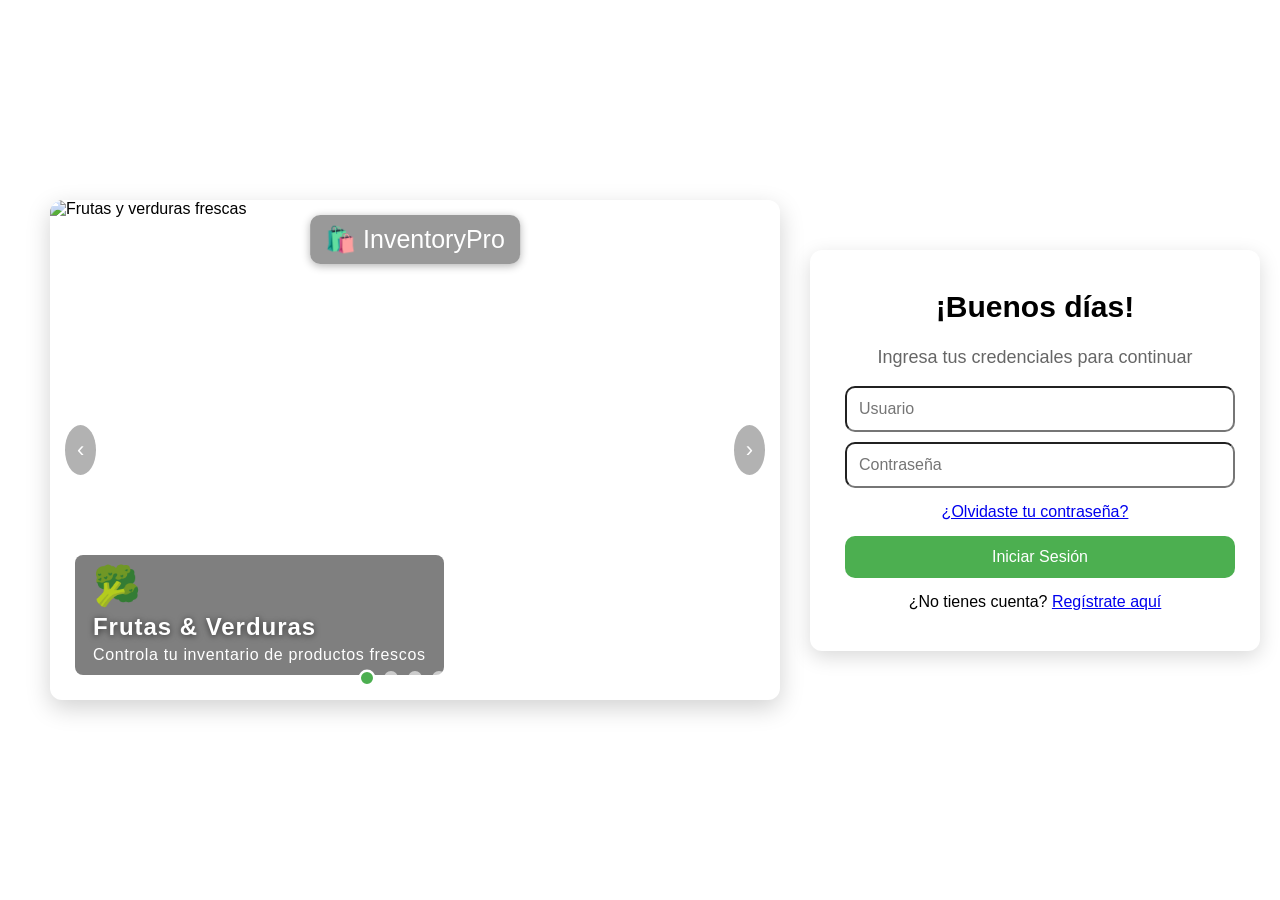
==== commit df135593: "ajuste modo responsive a cada uno de los dispositivos." ====
--- a/index.html
+++ b/index.html
@@ -188,15 +188,23 @@
     }
 </script>
 
+<!-- Saludo de Bienvenida -->
 <script>
     const loginTitle = document.getElementById('login-title');
     const ahora = new Date();
     const hora = ahora.getHours(); // devuelve 0-23 basado en la hora del navegador
     let saludo = "¡Bienvenido de nuevo!";
 
-    if (hora >= 5 && hora < 12) saludo = "¡Buenos días!";
-    else if (hora >= 12 && hora < 18) saludo = "¡Buenas tardes!";
-    else saludo = "¡Buenas noches!";
+    if (hora >= 0 && hora < 12) {
+        // De 00:00 a 11:59 → Buenos días
+        saludo = "¡Buenos días!";
+    } else if (hora >= 12 && hora < 18) {
+        // De 12:00 a 17:59 → Buenas tardes
+        saludo = "¡Buenas tardes!";
+    } else {
+        // De 18:00 a 23:59 → Buenas noches
+        saludo = "¡Buenas noches!";
+    }
 
     loginTitle.textContent = saludo;
 </script>
--- a/CSS/login.css
+++ b/CSS/login.css
@@ -1,95 +1,164 @@
-/* Reset y contenedor principal */
-html, body {
+/* RESET GLOBAL */
+* {
+    box-sizing: border-box;
     margin: 0;
     padding: 0;
-    width: 100%;
-    height: 100%;
+}
+
+html, body {
+    min-height: 100vh;
+    font-family: Arial, sans-serif;
     overflow-x: hidden;
-    overflow-y: auto;
-    box-sizing: border-box;
-}
-
-/* Contenedor principal: login + carrusel */
+}
+
+/* CONTENEDOR PRINCIPAL */
 .login-screen {
     display: flex;
-    justify-content: space-between;   
-    align-items: center;              
-    height: 60%;                       
-    margin: 10%;            
-    box-sizing: border-box;
-    gap: 20px;
-}
-
-/* Carrusel: 60% */
+    justify-content: center;
+    align-items: center;
+    min-height: 100vh;
+    gap: 30px;
+    padding: 20px;
+    margin: 0 auto;
+}
+
+/* CARRUSEL */
 .login-carousel {
+    flex: 2;
+    width: 100%;
+    max-width: 1200px;
+    height: clamp(400px, 50vw, 500px);
     position: relative;
-    width: 100%;
-    height: 100%;
     display: flex;
     align-items: center;
     justify-content: center;
     overflow: hidden;
     border-radius: 12px;
-}
-
-/* Formulario login: 30% */
+    box-shadow: 0 8px 24px rgba(0,0,0,0.18);
+}
+
+.carousel-track {
+    display: flex;
+    width: 100%;
+    height: 100%;
+}
+
+.carousel-slide {
+    flex: 0 0 100%;
+    height: 100%;
+    position: relative;
+}
+
+.carousel-slide img {
+    width: 100%;
+    height: 100%;
+    object-fit: cover;
+    border-radius: 12px;
+    display: block;
+}
+
+/* CAPTION Y BRANDING */
+
+.carousel-caption {
+    position: absolute;
+    bottom: 10%;
+    left: 15px;
+    transform: translateX(0);
+    max-width: calc(100% - 30px);
+    width: auto;
+    padding: 6px 10px;
+    color: #fff;
+    text-align: left;
+    display: flex;
+    flex-direction: column;
+    align-items: flex-start;
+    justify-content: center;
+    z-index: 10;
+    pointer-events: none;
+    opacity: 1;
+}
+
+/* Estilos internos del caption */
+.carousel-caption h2 {
+    font-size: 1.5rem;
+    font-weight: 700;
+    margin: 0 0 0.5rem 0;
+    text-shadow: 0 1px 6px rgba(0,0,0,0.6);
+    line-height: 1;
+    letter-spacing: 0.04em; /* ajusta el valor según prefieras */
+}
+
+.carousel-caption p {
+    font-size: 1rem;
+    font-weight: 500;
+    line-height: 1;
+    max-width: auto;
+    opacity: 1;
+    margin: 0;
+    letter-spacing: 0.04em; /* ajusta el valor según prefieras */
+}
+
+.carousel-icon {
+    font-size: 2.4rem;
+    line-height: 1;
+    margin-bottom: 0.6rem;
+    opacity: 0.95;
+}
+/* Branding */
+.carousel-brand {
+    position: absolute;
+    top: 8px;
+    left: 50%;
+    transform: translateX(-50%);
+    font-size: 1rem;
+    font-weight: 600;
+    padding: 4px 12px;
+    background: rgba(0,0,0,0.6);
+    border-radius: 20px;
+    color: #fff;
+    text-align: center;
+    z-index: 12;
+    pointer-events: none;
+}
+
+/* FORMULARIO LOGIN */
 .login-container {
-    width: 30%;
-    height: 85%;
+    flex: 1.5;
+    max-width: 450px;
+    width: 100%;
+    height: auto;
+    padding: 30px;
+    background-color: #fff;
+    border-radius: 12px;
+    box-shadow: 0 6px 20px rgba(0,0,0,0.15);
     display: flex;
     flex-direction: column;
     justify-content: center;
-    align-items: center;
-    padding: 40px;
-    background-color: #ffffff;
-    border-radius: 12px;
-    box-shadow: 0 6px 20px rgba(0,0,0,0.15);
-}
-
-/* Título login */
+}
+
 .login-container h1 {
-    margin-bottom: 15px;
-    font-size: 32px;
-    color: #333;
+    font-size: clamp(30px, 2vw, 30px);
     text-align: center;
-}
-
-/* Subtítulo del login */
+    margin: 10px;
+}
+
 .login-subtitle {
-    font-size: 20px;
-    color: #666666;
+    font-size: clamp(18px, 1vw, 18px);
+    text-align: center;
     margin: 10px;
-    text-align: center;
-    line-height: 1.4;
-}
-
-/* Inputs login */
-.input-field {
+    color: #666;
+    line-height: 1.5;
+}
+
+.input-field, .btn-submit {
     width: 100%;
-    padding: 10px;
-    margin-top: 10px;
-    border: 2px solid #e1e8ed;
-    border-radius: 8px;
-    font-size: 18px;
-    transition: all 0.3s ease;
-    background-color: #f8f9fa;
-    box-sizing: border-box;
-}
-
-.input-field:focus {
-    border-color: #4CAF50;
-    background-color: white;
-    outline: none;
-    box-shadow: 0 0 0 3px rgba(76, 175, 80, 0.1);
-}
-
-/* Botón alineado con inputs */
+    padding: 12px;
+    margin: 5px;
+    font-size: clamp(16px, 1vw, 16px);
+    border-radius: 10px;
+}
+
 .btn-submit {
-    width: 100%;
-    padding: 10px;
-    margin-top: 10px;
-    border-radius: 8px;
-    font-size: 18px;
     background-color: #4CAF50;
     color: white;
     border: none;
@@ -101,31 +170,304 @@
     background-color: #45a049;
 }
 
-/* Opciones del login */
-.login-options {
-    width: 100%;
-    display: flex;
-    justify-content: flex-start;
-    align-items: center;
-    margin-top: 10px;
-    font-size: 18px;
-}
-
-.login-options a.forgot-password {
-    color: #555555;
-    text-decoration: none;
-    transition: color 0.3s ease;
-}
-
-.login-options a.forgot-password:hover {
-    color: #000000;
-    text-decoration: underline;
-}
-
-/* Información adicional: registro */
-.login-register {
-    font-size: 18px;
-    color: #555555;
-    margin-top: 10px;
+.login-options, .login-register {
     text-align: center;
-}
+    font-size: clamp(16px, 1vw, 16px);
+    margin: 10px;
+}
+
+/* RESPONSIVE */
+
+/* Móviles pequeños: 320px - 480px */
+@media (max-width: 480px) {
+    .login-screen {
+        flex-direction: column;
+        gap: 10px;
+        padding: 10px;
+        height: 100vh;
+    }
+
+    .login-carousel {
+        width: 100%;
+        height: 200px;
+        max-height: 400px;
+        overflow: hidden !important;
+        position: relative;
+        border-radius: 12px;
+    }
+
+    .carousel-track {
+        height: 100%;
+        display: flex;
+    }
+
+    .carousel-slide {
+        flex: 0 0 100%;
+        height: 100%;
+        position: relative;
+    }
+
+    .carousel-slide img {
+        width: 100%;
+        height: 100%;
+        object-fit: cover;
+        object-position: center;
+        display: block;
+        border-radius: 12px;
+    }
+
+    .carousel-caption {
+        position: absolute;
+        bottom: 8%;
+        left: 15px;
+        transform: translateX(0);
+        max-width: calc(100% - 30px);
+        width: auto;
+        padding: 4px 6px;
+        font-size: 0.8rem;
+        color: #fff;
+        text-align: left;
+        display: flex;
+        flex-direction: column;
+        align-items: flex-start;
+        justify-content: center;
+        z-index: 10;
+        pointer-events: none;
+        opacity: 1;
+    }
+
+  /* Estilos internos del caption */
+.carousel-caption h2 {
+    font-size: 1.5rem;
+    font-weight: 700;
+    margin: 0 0 0.5rem 0;
+    text-shadow: 0 1px 6px rgba(0,0,0,0.6);
+    line-height: 1;
+    letter-spacing: 0.04em;
+}
+
+.carousel-caption p {
+    font-size: 1rem;
+    font-weight: 500;
+    line-height: 1;
+    max-width: auto;
+    opacity: 1;
+    margin: 0;
+    letter-spacing: 0.04em;
+}
+
+    .carousel-icon {
+        font-size: 1.5rem;
+        line-height: 1;
+        margin-bottom: 0.3rem;
+        opacity: 0.95;
+    }
+
+    .login-container {
+        width: 100%;
+        padding: 15px;
+    }
+
+    .login-options {
+        justify-content: center;
+    }
+}
+
+/* Móviles grandes / tablet pequeña: 480px - 768px */
+@media (min-width: 480px) and (max-width: 768px) {
+    .login-screen {
+        flex-direction: column;
+        gap: 15px;
+        padding: 15px;
+        height: 100vh;
+        align-items: center;
+        justify-content: flex-start;
+    }
+
+    .login-carousel {
+        width: 100%;
+        height: 250px;
+        max-height: 350px;
+        overflow: hidden;
+        position: relative;
+        border-radius: 12px;
+    }
+
+    .carousel-track {
+        height: 100%;
+        display: flex;
+    }
+
+    .carousel-slide {
+        flex: 0 0 100%;
+        height: 100%;
+        position: relative;
+    }
+
+    .carousel-slide img {
+        width: 100%;
+        height: 100%;
+        object-fit: cover;
+        object-position: center;
+        display: block;
+        border-radius: 12px;
+    }
+
+    .carousel-caption {
+        position: absolute;
+        bottom: 10%;
+        left: 15px;
+        transform: translateX(0);
+        max-width: calc(100% - 30px);
+        width: auto;
+        padding: 6px 8px;
+        font-size: 0.85rem;
+        color: #fff;
+        text-align: left;
+        display: flex;
+        flex-direction: column;
+        align-items: flex-start;
+        justify-content: center;
+        z-index: 10;
+        pointer-events: none;
+        opacity: 1;
+    }
+
+    /* Estilos internos del caption */
+    .carousel-caption h2 {
+        font-size: 1.5rem;
+        font-weight: 700;
+        margin: 0 0 0.5rem 0;
+        text-shadow: 0 1px 6px rgba(0,0,0,0.6);
+        line-height: 1;
+        letter-spacing: 0.04em;
+    }
+
+    .carousel-caption p {
+        font-size: 1rem;
+        font-weight: 500;
+        line-height: 1;
+        max-width: auto;
+        opacity: 1;
+        margin: 0;
+        letter-spacing: 0.04em;
+    }
+
+    .carousel-icon {
+        font-size: 1.6rem;
+        line-height: 1;
+        margin-bottom: 0.4rem;
+        opacity: 0.95;
+    }
+
+    .login-container {
+        width: 100%;
+        max-width: 420px;
+        padding: 20px;
+        border-radius: 12px;
+    }
+
+    .login-options {
+        justify-content: center;
+    }
+}
+
+/* Tablets verticales / iPad / portátiles pequeños: 768px - 1024px */
+@media (min-width: 768px) and (max-width: 1024px) {
+    .login-screen {
+        flex-direction: column;
+        gap: 20px;
+        padding: 20px;
+        align-items: center;
+        justify-content: flex-start;
+        height: 100vh;
+    }
+
+    .login-carousel {
+        width: 100%;
+        height: 280px;              
+        max-height: 350px;
+        overflow: hidden;         
+        position: relative;
+        border-radius: 12px;
+    }
+
+    .carousel-track {
+        height: 100%;
+        display: flex;
+    }
+
+    .carousel-slide {
+        flex: 0 0 100%;
+        height: 100%;
+        position: relative;
+    }
+
+    .carousel-slide img {
+        width: 100%;
+        height: 100%;
+        object-fit: cover;
+        object-position: center;
+        display: block;
+        border-radius: 12px;
+    }
+
+    .carousel-caption {
+        position: absolute;
+        bottom: 10%;
+        left: 15px;
+        transform: translateX(0);
+        max-width: calc(100% - 30px);
+        width: auto;
+        padding: 8px 10px;
+        font-size: 0.95rem;
+        color: #fff;
+        text-align: left;
+        display: flex;
+        flex-direction: column;
+        align-items: flex-start;
+        justify-content: center;
+        z-index: 10;
+        pointer-events: none;
+        opacity: 1;
+    }
+
+   /* Estilos internos del caption */
+    .carousel-caption h2 {
+        font-size: 1.5rem;
+        font-weight: 700;
+        margin: 0 0 0.5rem 0;
+        text-shadow: 0 1px 6px rgba(0,0,0,0.6);
+        line-height: 1;
+        letter-spacing: 0.04em;
+    }
+
+    .carousel-caption p {
+        font-size: 1rem;
+        font-weight: 500;
+        line-height: 1;
+        max-width: auto;
+        opacity: 1;
+        margin: 0;
+        letter-spacing: 0.04em;
+    }
+
+    .carousel-icon {
+        font-size: 1.7rem;
+        line-height: 1;
+        margin-bottom: 0.4rem;
+        opacity: 0.95;
+    }
+
+    /* Login container */
+    .login-container {
+        width: 100%;
+        max-width: 450px;
+        padding: 25px;
+        border-radius: 12px;
+    }
+
+    .login-options {
+        justify-content: center;
+    }
+}
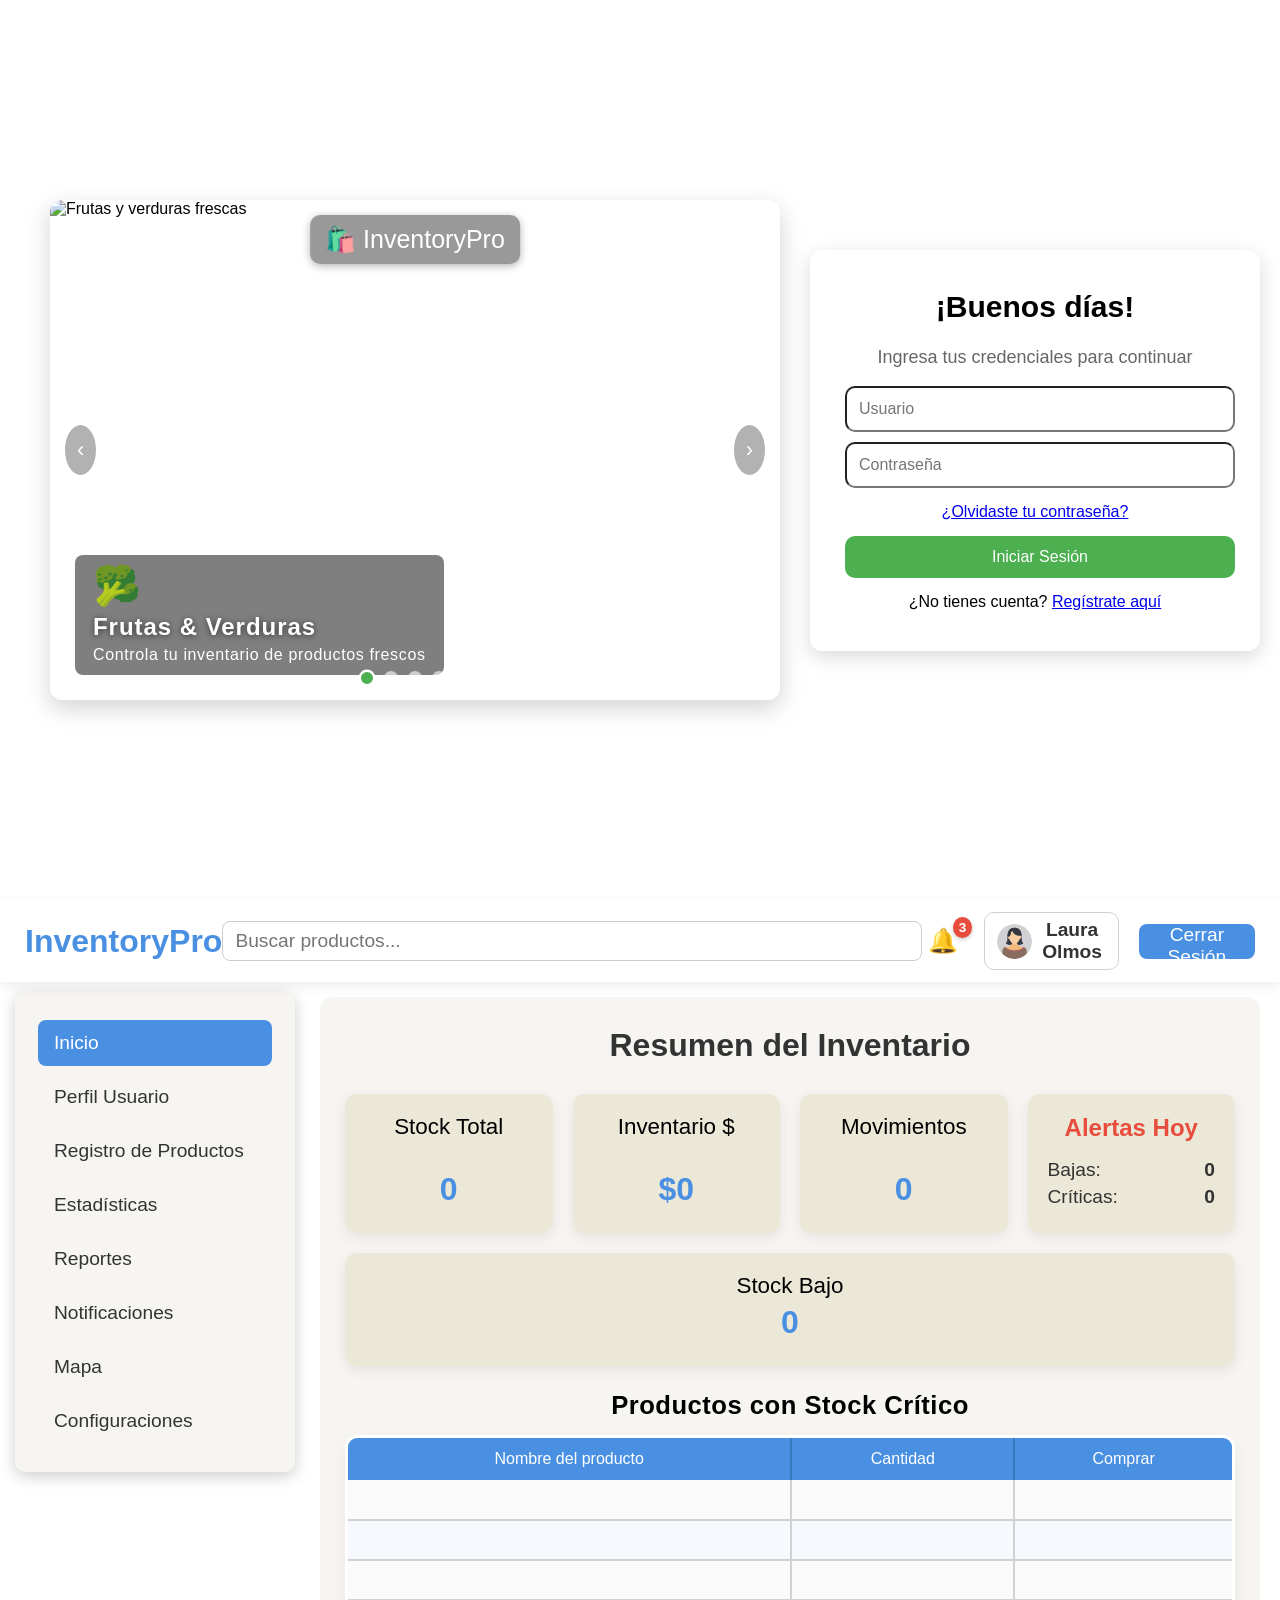
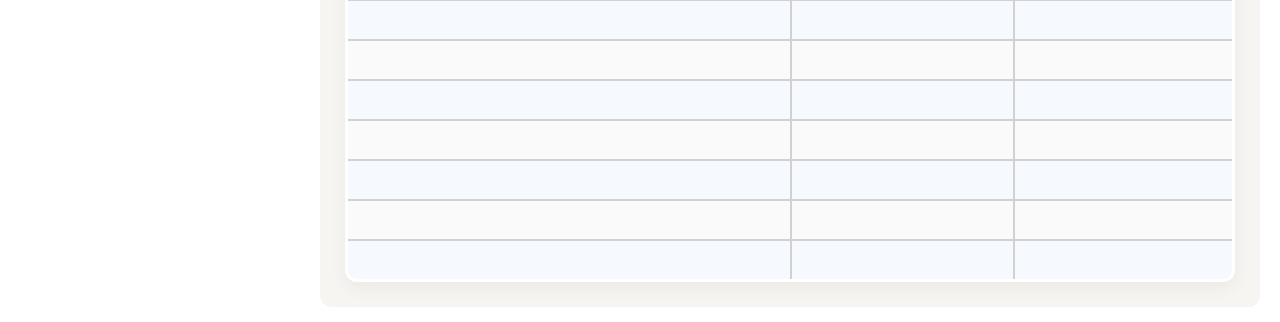
==== commit b7e30183: "Se hace el dashboard, el header, el sidebar" ====
--- a/index.html
+++ b/index.html
@@ -8,8 +8,11 @@
     <!-- CSS modular -->
     <link rel="stylesheet" href="../CSS/login.css">
     <link rel="stylesheet" href="../CSS/carousel.css">
-    <link rel="stylesheet" href="../CSS/main.css">
+    <link rel="stylesheet" href="../CSS/mainContent.css">
     <link rel="stylesheet" href="../CSS/modals.css">
+    <link rel="stylesheet" href="../CSS/errorLogin.css">
+    <link rel="stylesheet" href="../CSS/sidebar.css">
+    <link rel="stylesheet" href="../CSS/layout.css">
 
     <!-- Librerías externas con defer -->
     <script src="https://cdnjs.cloudflare.com/ajax/libs/xlsx/0.18.5/xlsx.full.min.js" defer></script>
@@ -18,130 +21,247 @@
 </head>
 <body>
 
-<!-- Pantalla de Login -->
-<div id="loginScreen" class="login-screen">
-
-    <!-- Espacio izquierdo 5% -->
-    <div class="spacer-left"></div>
-
-    <!-- Carrusel 60% -->
-    <div class="login-carousel">
-        <div class="carousel-track">
-            <!-- Slides -->
-            <div class="carousel-slide active">
-                <img src="https://images.unsplash.com/photo-1542838132-92c53300491e?w=800&q=80" alt="Frutas y verduras frescas">
-                <div class="carousel-caption">
-                    <span class="carousel-icon">🥦</span>
-                    <h2>Frutas & Verduras</h2>
-                    <p>Controla tu inventario de productos frescos</p>
+    <!-- Pantalla de Login -->
+    <div id="loginScreen" class="login-screen">
+
+        <!-- Espacio izquierdo 5% -->
+        <div class="spacer-left"></div>
+
+        <!-- Carrusel 60% -->
+        <div class="login-carousel">
+            <div class="carousel-track">
+                <!-- Slides -->
+                <div class="carousel-slide active">
+                    <img src="https://images.unsplash.com/photo-1542838132-92c53300491e?w=800&q=80" alt="Frutas y verduras frescas">
+                    <div class="carousel-caption">
+                        <span class="carousel-icon">🥦</span>
+                        <h2>Frutas & Verduras</h2>
+                        <p>Controla tu inventario de productos frescos</p>
+                    </div>
+                </div>
+                <div class="carousel-slide">
+                    <img src="https://images.unsplash.com/photo-1498654896293-37aacf113fd9?w=800&q=80" alt="Granos y cereales">
+                    <div class="carousel-caption">
+                        <span class="carousel-icon">🌾</span>
+                        <h2>Granos & Cereales</h2>
+                        <p>Arroz, frijoles, lentejas y más</p>
+                    </div>
+                </div>
+                <div class="carousel-slide">
+                    <img src="https://images.unsplash.com/photo-1563636619-e9143da7973b?w=800&q=80" alt="Lácteos">
+                    <div class="carousel-caption">
+                        <span class="carousel-icon">🥛</span>
+                        <h2>Lácteos</h2>
+                        <p>Leche, quesos, yogures y derivados</p>
+                    </div>
+                </div>
+                <div class="carousel-slide">
+                    <img src="https://images.unsplash.com/photo-1607349913338-fca6f7fc42d0?w=800&q=80" alt="Carnes y proteínas">
+                    <div class="carousel-caption">
+                        <span class="carousel-icon">🥩</span>
+                        <h2>Carnes & Proteínas</h2>
+                        <p>Gestiona tu stock de proteínas fácilmente</p>
+                    </div>
+                </div>
+                <div class="carousel-slide">
+                    <img src="https://images.unsplash.com/photo-1574484284002-952d92456975?w=800&q=80" alt="Aceites y enlatados">
+                    <div class="carousel-caption">
+                        <span class="carousel-icon">🛒</span>
+                        <h2>Canasta Familiar</h2>
+                        <p>Todo tu mercado en un solo sistema</p>
+                    </div>
                 </div>
             </div>
-            <div class="carousel-slide">
-                <img src="https://images.unsplash.com/photo-1498654896293-37aacf113fd9?w=800&q=80" alt="Granos y cereales">
-                <div class="carousel-caption">
-                    <span class="carousel-icon">🌾</span>
-                    <h2>Granos & Cereales</h2>
-                    <p>Arroz, frijoles, lentejas y más</p>
-                </div>
+
+        <!-- Indicadores del carrusel -->
+            <div class="carousel-dots">
+                <span class="dot active" onclick="irASlide(0)"></span>
+                <span class="dot" onclick="irASlide(1)"></span>
+                <span class="dot" onclick="irASlide(2)"></span>
+                <span class="dot" onclick="irASlide(3)"></span>
+                <span class="dot" onclick="irASlide(4)"></span>
             </div>
-            <div class="carousel-slide">
-                <img src="https://images.unsplash.com/photo-1563636619-e9143da7973b?w=800&q=80" alt="Lácteos">
-                <div class="carousel-caption">
-                    <span class="carousel-icon">🥛</span>
-                    <h2>Lácteos</h2>
-                    <p>Leche, quesos, yogures y derivados</p>
-                </div>
+
+            <!-- Flechas del carrusel -->
+            <button class="carousel-arrow left" onclick="moverCarrusel(-1)">
+                <span class="arrow-icon">&#8249;</span>
+            </button>
+            <button class="carousel-arrow right" onclick="moverCarrusel(1)">
+                <span class="arrow-icon">&#8250;</span>
+            </button>
+
+            <!-- Branding del carrusel -->
+            <div class="carousel-brand">
+                <span>🛍️ InventoryPro</span>
             </div>
-            <div class="carousel-slide">
-                <img src="https://images.unsplash.com/photo-1607349913338-fca6f7fc42d0?w=800&q=80" alt="Carnes y proteínas">
-                <div class="carousel-caption">
-                    <span class="carousel-icon">🥩</span>
-                    <h2>Carnes & Proteínas</h2>
-                    <p>Gestiona tu stock de proteínas fácilmente</p>
+        </div>
+
+        <!-- Formulario login 30% -->
+        <div class="login-container">
+            <h1 id="login-title">¡Bienvenido de nuevo!</h1> <!-- saludo cordial -->
+            <p class="login-subtitle">Ingresa tus credenciales para continuar</p>
+
+            <form id="formLogin">
+                <input type="text" id="usuario" class="input-field" placeholder="Usuario" required>
+                <input type="password" id="password" class="input-field" placeholder="Contraseña" required>
+
+                <!-- Opciones login -->
+                <div class="login-options">
+                <a href="#" class="forgot-password">¿Olvidaste tu contraseña?</a>
+                </div>
+
+                <button type="submit" class="btn-submit">Iniciar Sesión</button>
+            </form>
+
+            <!-- Mensaje de error / aviso -->
+            <p id="login-error" class="login-error" style="display:none;">Usuario o contraseña incorrectos</p>
+
+            <!-- Información adicional -->
+            <p class="login-register">¿No tienes cuenta? <a href="#">Regístrate aquí</a></p>
+        </div>
+
+    </div>
+
+    <!-- Sistema principal -->
+    <div class="app-layout">
+
+    <!-- HEADER SUPERIOR -->
+    <header class="topbar">
+        <!-- Logo -->
+        <div class="topbar-left">
+            <div class="logo">InventoryPro</div>
+        </div>
+
+        <!-- Barra de búsqueda -->
+        <div class="topbar-center">
+            <input type="search" placeholder="Buscar productos..." class="search-input">
+        </div>
+
+        <!-- Notificaciones y usuario -->
+        <div class="topbar-right">
+            <!-- Icono de notificaciones -->
+            <button class="notification-btn" title="Notificaciones">
+                <span class="icon-bell">🔔</span>
+                <span class="badge">3</span>
+            </button>
+
+            <!-- Usuario en el header -->
+            <nav class="user-menu" aria-label="Menú de usuario">
+                <button class="user-info" id="userInfo" aria-haspopup="true" aria-expanded="false">
+                    <!-- Icono de género dinámico (insertado con JS) -->
+                    
+                    <!-- Nombre -->
+                    <span id="nombreUsuario"><img src="../IMG/woman.png" alt="Avatar del usuario" class="user-icon">Laura Olmos</span>                    
+                </button>
+            </nav>
+
+            <!-- Cerrar sesión -->
+            <button id="btnCerrarSesion" class="logout-btn">Cerrar Sesión</button>
+        </div>
+    </header>
+
+    <!-- CONTENEDOR PRINCIPAL -->
+    <div class="main-container">
+        <!-- SIDEBAR -->
+        <aside class="sidebar">
+        <nav class="sidebar-nav">
+            <ul>
+                <li class="active">Inicio</li>
+                <li>Perfil Usuario</li>
+                <li>Registro de Productos</li>
+                <li>Estadísticas</li>
+                <li>Reportes</li>
+                <li>Notificaciones</li>
+                <li>Mapa</li>
+                <li>Configuraciones</li>
+            </ul>
+        </nav>
+    </aside>
+
+    <!-- DASHBOARD -->
+    <section class="dashboard">
+        <h2>Resumen del Inventario</h2>
+
+        <div class="cards">
+            <div class="card">Stock Total <p id="stockTotal">0</p></div>
+            <div class="card">Inventario $ <p id="valorInventario">$0</p></div>
+            <div class="card">Movimientos <p>0</p></div>
+            <div class="card alertas-card">
+                <h3>Alertas Hoy</h3>
+                <div id="alertasHoy" class="alertas-detalle">
+                    <p>Bajas: <span id="alertasBajas">0</span></p>
+                    <p>Críticas: <span id="alertasCriticas">0</span></p>
                 </div>
             </div>
-            <div class="carousel-slide">
-                <img src="https://images.unsplash.com/photo-1574484284002-952d92456975?w=800&q=80" alt="Aceites y enlatados">
-                <div class="carousel-caption">
-                    <span class="carousel-icon">🛒</span>
-                    <h2>Canasta Familiar</h2>
-                    <p>Todo tu mercado en un solo sistema</p>
-                </div>
-            </div>
-        </div>
-
-       <!-- Indicadores del carrusel -->
-        <div class="carousel-dots">
-            <span class="dot active" onclick="irASlide(0)"></span>
-            <span class="dot" onclick="irASlide(1)"></span>
-            <span class="dot" onclick="irASlide(2)"></span>
-            <span class="dot" onclick="irASlide(3)"></span>
-            <span class="dot" onclick="irASlide(4)"></span>
-        </div>
-
-        <!-- Flechas del carrusel -->
-        <button class="carousel-arrow left" onclick="moverCarrusel(-1)">
-            <span class="arrow-icon">&#8249;</span>
-        </button>
-        <button class="carousel-arrow right" onclick="moverCarrusel(1)">
-            <span class="arrow-icon">&#8250;</span>
-        </button>
-
-        <!-- Branding del carrusel -->
-        <div class="carousel-brand">
-            <span>🛍️ InventoryPro</span>
-        </div>
-    </div>
-
-    <!-- Formulario login 30% -->
-    <div class="login-container">
-        <h1 id="login-title">¡Bienvenido de nuevo!</h1> <!-- saludo cordial -->
-        <p class="login-subtitle">Ingresa tus credenciales para continuar</p>
-
-        <form id="formLogin">
-            <input type="text" id="usuario" class="input-field" placeholder="Usuario" required>
-            <input type="password" id="password" class="input-field" placeholder="Contraseña" required>
-
-            <!-- Opciones login -->
-            <div class="login-options">
-               <a href="#" class="forgot-password">¿Olvidaste tu contraseña?</a>
-            </div>
-
-            <button type="submit" class="btn-submit">Iniciar Sesión</button>
-        </form>
-
-        <!-- Mensaje de error / aviso -->
-        <p id="login-error" class="login-error" style="display:none;">Usuario o contraseña incorrectos</p>
-
-        <!-- Información adicional -->
-        <p class="login-register">¿No tienes cuenta? <a href="#">Regístrate aquí</a></p>
-    </div>
-
-</div>
-
-<!-- Sistema principal -->
-<div class="container" id="mainSystem" style="display: none;">
-    <header>
-        <h1>InventoryPro</h1>
-        <div class="user-info">
-            <span id="nombreUsuario" class="user-name"></span>
-            <span id="rolUsuario" class="user-role"></span>
-            <button id="btnCerrarSesion" class="btn-logout">Cerrar Sesión</button>
-        </div>
-    </header>
-
-    <nav class="tabs">
-        <button class="tab-btn active" data-tab="ingresar">Ingresar Productos</button>
-        <button class="tab-btn" data-tab="visualizar">Visualizar Productos</button>
-        <button class="tab-btn" data-tab="seleccionar">Seleccionar Productos</button>
-        <button class="tab-btn" id="tabUsuarios" data-tab="usuarios" style="display: none;">Gestión de Usuarios</button>
-    </nav>
-
-    <section id="ingresar" class="tab-content active"></section>
-    <section id="visualizar" class="tab-content"></section>
-    <section id="seleccionar" class="tab-content"></section>
-    <section id="usuarios" class="tab-content"></section>
-</div>
+            <div class="card">Stock Bajo <p id="stockBajo">0</p></div>
+        </div>
+
+            <div class="tabla-criticos">
+            <h3>Productos con Stock Crítico</h3>
+            <table class="tabla-criticos">
+                <thead>
+                    <tr>
+                        <th>Nombre del producto</th>
+                        <th>Cantidad</th>
+                        <th>Comprar</th>
+                    </tr>
+                </thead>
+                <tbody id="tablaCriticos">
+                    <!-- Filas vacías para diseño -->
+                    <tr>
+                        <td></td>
+                        <td></td>
+                        <td></td>
+                    </tr>
+                    <tr>
+                        <td></td>
+                        <td></td>
+                        <td></td>
+                    </tr>
+                    <tr>
+                        <td></td>
+                        <td></td>
+                        <td></td>
+                    </tr>
+                    <tr>
+                        <td></td>
+                        <td></td>
+                        <td></td>
+                    </tr>
+                    <tr>
+                        <td></td>
+                        <td></td>
+                        <td></td>
+                    </tr>
+                    <tr>
+                        <td></td>
+                        <td></td>
+                        <td></td>
+                    </tr>
+                    <tr>
+                        <td></td>
+                        <td></td>
+                        <td></td>
+                    </tr>
+                    <tr>
+                        <td></td>
+                        <td></td>
+                        <td></td>
+                    </tr>
+                    <tr>
+                        <td></td>
+                        <td></td>
+                        <td></td>
+                    </tr>
+                    <tr>
+                        <td></td>
+                        <td></td>
+                        <td></td>
+                    </tr>
+                </tbody>
+            </table>
+        </div>
+    </section>
 
 <!-- Modals -->
 <div id="modalEditar" class="modal"></div>
@@ -156,6 +276,8 @@
 <script src="../JS/login.js" defer></script>
 <script src="../JS/productos.js" defer></script>
 <script src="../JS/usuarios.js" defer></script>
+<script src="../InventoryPro/JS/iconUser.js" defer></script>
+
 
 <!-- Script Carrusel inline inicial -->
 <script defer>
@@ -192,7 +314,7 @@
 <script>
     const loginTitle = document.getElementById('login-title');
     const ahora = new Date();
-    const hora = ahora.getHours(); // devuelve 0-23 basado en la hora del navegador
+    const hora = ahora.getHours();
     let saludo = "¡Bienvenido de nuevo!";
 
     if (hora >= 0 && hora < 12) {
--- a/CSS/login.css
+++ b/CSS/login.css
@@ -85,7 +85,7 @@
     margin: 0 0 0.5rem 0;
     text-shadow: 0 1px 6px rgba(0,0,0,0.6);
     line-height: 1;
-    letter-spacing: 0.04em; /* ajusta el valor según prefieras */
+    letter-spacing: 0.04em; 
 }
 
 .carousel-caption p {
@@ -95,7 +95,7 @@
     max-width: auto;
     opacity: 1;
     margin: 0;
-    letter-spacing: 0.04em; /* ajusta el valor según prefieras */
+    letter-spacing: 0.04em;
 }
 
 .carousel-icon {
--- a/CSS/mainContent.css
+++ b/CSS/mainContent.css
@@ -0,0 +1,169 @@
+/* DASHBOARD GENERAL */
+.dashboard {
+    padding: 25px;
+    display: flex;
+    flex-direction: column;
+    gap: 25px;
+    background-color: #F7F5F2;
+    border-radius: 12px;
+    min-height: 700px; 
+    width: calc(100% - 10px);
+    margin: 5px;
+    box-sizing: border-box;
+    text-align: center;
+}
+
+/* Título del dashboard */
+.dashboard h2 {
+    font-size: 2rem;
+    font-weight: 700;
+    color: #333;
+    margin: 5px;
+}
+
+/* CONTENEDOR DE CARDS */
+.cards {
+    display: flex;
+    flex-wrap: wrap;
+    gap: 20px;
+}
+
+/* CARD INDIVIDUAL */
+.card {
+    flex: 1 1 180px;
+    background-color: #ECE8D8;
+    border-radius: 12px;
+    box-shadow: 0 4px 14px rgba(0,0,0,0.08);
+    padding: 20px;
+    display: flex;
+    flex-direction: column;
+    justify-content: space-between;
+    transition: transform 0.25s ease, box-shadow 0.25s ease;
+    cursor: default;
+    font-size: 1.4rem;
+}
+
+.card:hover {
+    transform: translateY(-3px);
+    box-shadow: 0 8px 20px rgba(0,0,0,0.12);
+}
+
+.card p {
+    font-size: 2rem;
+    font-weight: 600;
+    margin: 5px;
+    color: #4a90e2; 
+}
+
+/* ALERTAS HOY CARD */
+.alertas-card h3 {
+    font-size: 1.5rem;
+    font-weight: 600;
+    color: #E74C3C;
+    margin-bottom: 12px;
+}
+
+.alertas-card .alertas-detalle p {
+    display: flex;
+    justify-content: space-between;
+    margin: 5px 0;
+    font-size: 1.2rem;
+    font-weight: 500;
+    color: #333;
+}
+
+.alertas-card .alertas-detalle span {
+    font-weight: 700;
+}
+
+/* Tabla de productos críticos */
+.tabla-criticos table {
+    width: 100%;
+    border-collapse: collapse;
+    text-align: center;
+    font-family: 'Segoe UI', Tahoma, sans-serif;
+    background-color: #fff;
+    border-radius: 12px;
+    overflow: hidden;
+    box-shadow: 0 6px 18px rgba(0,0,0,0.05);
+    border: 3px solid #4a90e2;
+}
+
+/* Título de la tabla crítica */
+.tabla-criticos h3 {
+    font-size: 1.6rem;       
+    font-weight: 700;        
+    color: black;         
+    margin-bottom: 15px;     
+    text-align: center;       
+    letter-spacing: 0.5px;  
+}
+
+/* Encabezado */
+.tabla-criticos th {
+    background-color: #4a90e2;
+    color: #fff;
+    font-weight: 500;
+    padding: 12px 10px;
+    font-size: 1.rem;
+    border-right: 2px solid #357abd; 
+}
+
+.tabla-criticos th:last-child {
+    border-right: none;
+}
+
+/* Filas y celdas */
+.tabla-criticos td {
+    padding: 12px 10px;
+    font-size: 1rem;
+    color: #333;
+    border-bottom: 2px solid #d1d1d1;
+    border-right: 2px solid #d1d1d1; 
+}
+
+.tabla-criticos td:last-child {
+    border-right: none;
+}
+
+/* Filas pares para guía visual */
+.tabla-criticos tr:nth-child(even) td {
+    background-color: rgba(74,144,226,0.05);
+}
+
+/* Hover */
+.tabla-criticos tr:hover td {
+    background-color: rgba(74,144,226,0.15);
+    transition: background 0.2s;
+}
+
+/* Botón comprar */
+.comprar-btn {
+    display: inline-flex;
+    align-items: center;
+    justify-content: center;
+    background-color: #4a90e2;
+    color: #fff;
+    border: none;
+    border-radius: 8px;
+    padding: 6px 10px;
+    cursor: pointer;
+    font-size: 1.1rem;
+    transition: background 0.3s;
+}
+
+.comprar-btn img {
+    width: 18px;
+    height: 18px;
+    margin-right: 4px;
+}
+
+.comprar-btn:hover {
+    background-color: #357abd;
+}
+
+/* Filas vacías: altura y divisiones visibles */
+.tabla-criticos td:empty {
+    height: 40px;
+    background-color: rgba(0,0,0,0.02);
+}
--- a/CSS/errorLogin.css
+++ b/CSS/errorLogin.css
@@ -0,0 +1,33 @@
+.login-error {
+    display: none;
+    color: #b00020;
+    background-color: #ffe6e6;
+    padding: 12px;
+    border-radius: 6px;
+    margin-top: 12px;
+    font-size: 0.9rem;
+    text-align: center;
+    animation: fadeIn 0.3s ease-in-out;
+}
+
+.login-error::before {
+    content: "⚠ ";
+    font-weight: bold;
+}
+
+@keyframes fadeIn {
+    from { opacity: 0; transform: translateY(-5px); }
+    to { opacity: 1; transform: translateY(0); }
+}
+
+.shake {
+    animation: shake 0.3s;
+}
+
+@keyframes shake {
+    0% { transform: translateX(0); }
+    25% { transform: translateX(-6px); }
+    50% { transform: translateX(6px); }
+    75% { transform: translateX(-6px); }
+    100% { transform: translateX(0); }
+}
--- a/CSS/sidebar.css
+++ b/CSS/sidebar.css
@@ -0,0 +1,51 @@
+/* Contenedor principal */
+.main-container {
+    display: flex;
+    gap: 20px;          
+    padding: 5px 10px;
+    margin: 5px;
+    align-items: flex-start;
+}
+
+/* SIDEBAR */
+.sidebar {
+    width: 280px;
+    background-color: #F7F5F2;
+    border-radius: 10px;
+    box-shadow: 0 4px 16px rgba(0,0,0,0.2);
+    padding: 20px 15px;
+    font-family: 'Segoe UI', Tahoma, sans-serif;
+    flex-shrink: 0;       
+    height: auto;         
+}
+
+/* Navegación interna */
+.sidebar-nav ul {
+    list-style: none;
+    padding: 0;
+    margin: 0;
+}
+
+.sidebar-nav li {
+    padding: 12px 16px;
+    margin: 8px; 
+    border-radius: 8px;
+    cursor: pointer;
+    transition: all 0.2s ease;
+    font-size: 1.2rem;
+    font-weight: 500;
+    color: #333;
+}
+
+/* Item activo */
+.sidebar-nav li.active {
+    background-color: #4a90e2;
+    color: #fff;
+}
+
+/* Hover en items */
+.sidebar-nav li:hover {
+    background-color: rgba(74,144,226,0.1);
+    color: #4a90e2;
+}
+
--- a/CSS/layout.css
+++ b/CSS/layout.css
@@ -0,0 +1,206 @@
+/* Reset y variables */
+:root {
+    --primary-color: #4a90e2;
+    --secondary-color: #f5f5f5;
+    --card-bg: #fff;
+    --text-color: #333;
+}
+
+/* App Layout */
+.app-layout {
+    display: flex;
+    flex-direction: column;
+    min-height: 100vh;
+}
+
+/* HEADER */
+/* Topbar */
+.topbar {
+    display: flex;
+    justify-content: space-between;
+    align-items: center;
+    padding: 12px 25px;
+    background-color: #fff;
+    box-shadow: 0 4px 12px rgba(0,0,0,0.08);
+    font-family: 'Segoe UI', Tahoma, sans-serif;
+    position: sticky;
+    top: 0;
+    z-index: 1000;
+}
+
+/* Logo */
+.topbar-left .logo {
+    font-size: 2rem;
+    font-weight: 700;
+    color: #4a90e2;
+}
+
+/* Búsqueda */
+.topbar-center .search-input {
+    width: 700px;          
+    padding: 8px 12px;     
+    border-radius: 8px;
+    border: 1px solid #ccc;
+    font-size: 1.2rem;
+    text-align: left;      
+    transition: all 0.3s;
+}
+
+.search-input:focus {
+    outline: none;
+    border-color: #4a90e2;
+    box-shadow: 0 0 8px rgba(74,144,226,0.3);
+}
+
+.search-input:focus {
+    outline: none;
+    border-color: #4a90e2;
+    box-shadow: 0 0 8px rgba(74,144,226,0.3);
+}
+
+/* Topbar derecha */
+.topbar-right {
+    display: flex;
+    align-items: center;
+    gap: 20px; 
+}
+
+/* Botón de notificaciones */
+.notification-btn {
+    position: relative;
+    background: none;
+    border: none;
+    cursor: pointer;
+    font-size: 1.2rem;      
+    padding: 6px;
+    border-radius: 8px;
+    transition: background 0.2s, transform 0.2s;
+}
+
+.notification-btn:hover {
+    background-color: rgba(74, 144, 226, 0.1);
+    transform: translateY(-2px);
+}
+
+/* Badge de notificaciones */
+.notification-btn .badge {
+    position: absolute;
+    top: -6px;
+    right: -8px;
+    background-color: #e74c3c;
+    color: #fff;
+    font-size: 0.85rem;      
+    padding: 3px 6px;
+    border-radius: 50%;
+    font-weight: 700;
+    box-shadow: 0 2px 4px rgba(0,0,0,0.2);
+}
+
+/* Icono de campana */
+.icon-bell {
+    display: inline-block;
+    vertical-align: middle;
+}
+
+/* Icono de la campana más grande */
+.notification-btn .icon-bell {
+    font-size: 1.5rem;  
+    line-height: 1;   
+}
+
+/* Menú de usuario */
+.user-menu {
+    position: relative;
+    display: inline-block;
+}
+
+/* Botón del usuario */
+.user-info {
+    display: inline-flex;
+    align-items: center;
+    gap: 8px;                  
+    padding: 6px 12px;
+    border-radius: 10px;
+    background-color: #fff;
+    border: 1px solid #d1d1d1;
+    cursor: pointer;
+    font-family: 'Segoe UI', Tahoma, sans-serif;
+    font-size: 1.2rem;           
+    font-weight: 600;
+    color: #333;
+    transition: background 0.2s, box-shadow 0.2s;
+}
+
+.user-info:hover {
+    background-color: rgba(74, 144, 226, 0.1);
+    box-shadow: 0 4px 12px rgba(0,0,0,0.1);
+}
+
+/* Avatar del usuario */
+.user-icon {
+    width: 35px;
+    height: 35px;
+    border-radius: 50%;
+    object-fit: cover;
+}
+
+/* Nombre dentro del botón */
+#nombreUsuario {
+    display: flex;
+    align-items: center;
+    gap: 6px;
+}
+
+/* Dropdown del usuario */
+.user-menu[aria-expanded="true"] .user-dropdown {
+    display: block;
+}
+
+.user-dropdown {
+    position: absolute;
+    top: 100%;
+    right: 0;
+    margin-top: 5px;
+    min-width: 160px;
+    background: #fff;
+    border: 1px solid #d1d1d1;
+    border-radius: 8px;
+    box-shadow: 0 6px 16px rgba(0,0,0,0.15);
+    list-style: none;
+    padding: 5px 0;
+    display: none;
+    z-index: 1000;
+}
+
+.user-dropdown li a {
+    display: block;
+    padding: 10px 15px;
+    color: #333;
+    text-decoration: none;
+    font-size: 0.95rem;
+    transition: background 0.2s;
+}
+
+.user-dropdown li a:hover {
+    background-color: rgba(74,144,226,0.1);
+}
+
+
+
+/* Cerrar sesión */
+.logout-btn {
+    padding: 0 15px;        
+    height: 35px;         
+    border: none;
+    border-radius: 8px;
+    background-color: #4a90e2;
+    color: #fff;
+    font-size: 1.2rem;
+    font-weight: 500;
+    cursor: pointer;
+    transition: background 0.3s;
+}
+.logout-btn:hover {
+    background-color: #357abd;
+}
+
